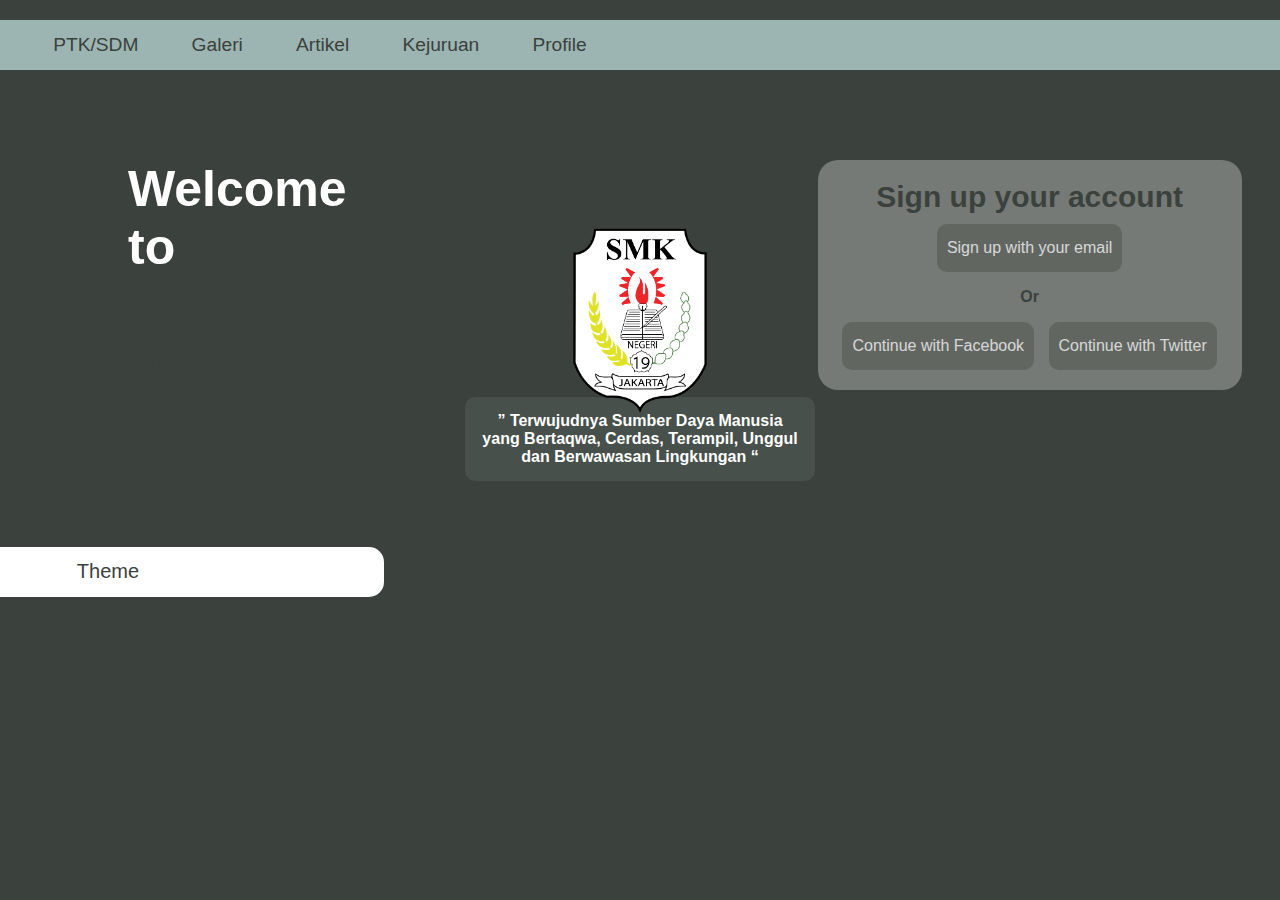
==== index.html @ 9ac0ad72 "Add files via upload" ====
<!DOCTYPE html>
<html lang="en">
<head>
    <meta charset="UTF-8">
    <meta http-equiv="X-UA-Compatible" content="IE=edge">
    <meta name="viewport" content="width=device-width, initial-scale=1.0">
    <link rel="stylesheet" href="webstyle.css">
    <title>HOME-SMKN 19 Jakarta</title>
</head>
<body>
    <!-- <div class="pojok">
        <img src="image/depan sekolah.jpg" class="sekolah">

    </div> -->


   <!-- Header -->
   <div class="header">
    
    <div class="navbar-container">
        <a href="active">PTK/SDM</a>
        <a href="galeri.html">Galeri</a>
        <a href="">Artikel</a>
        <a href="">Kejuruan</a>
        <a href="right">Profile</a>
    
    </div>
   </div>

    <!-- header end -->

    

    <!-- main -->
    <div class="main">

        <!-- wrapper -->
        <div class="btn-wrapper">
            
            <h1 class="sign">Sign up your account</h1>
            <a href="#" class="btn signup">Sign up with your email</a>
            <p>Or</p>
            <a href="https://www.facebook.com" class="btn facebook">
                <span class="fa fa-facebook"></span>
                Continue with Facebook

            </a>

            <a href="https://twitter.com/home" class="btn twitter">
                <span class="fa fa-twitter"></span>
                Continue with Twitter
            </a>
        </div>
        <img src="image/logo pandawa.png" class="logo">
        <!-- wrapper end -->
       
        <!-- Greeting -->
        <div class="greeting1">
            <li class="tx1">Welcome</li>
            <li class="tx1">to</li>
            <li class="tx2">SMKN19</li>
            <li class="tx2">Jakarta</li>
        </div>
        <!-- greeting end -->

        <!-- visi -->
        <div class="apaankekdahgede">
            <p class="visi">” Terwujudnya Sumber Daya Manusia yang Bertaqwa, Cerdas, Terampil, Unggul dan Berwawasan Lingkungan “
            </p> 
        </div>
        
        <!-- visi end -->
    </div>
    <!-- main end -->

    


    <!-- footer -->
    <div class="footer">
        <div class="theme">
            <p class="text">Theme</p>
        </div>
    </div>
    <!-- footer end -->

   
</body>
</html>
---- webstyle.css ----
*/
html {
    margin: 0;
    padding: 0;
}

body {
    margin: 0;
    padding: 0;
    font-family: Arial, Helvetica, sans-serif;
    background-color: #3B413C;
    background-image: url();
}


.header {
    font-weight: bolder;
    width: 100%;
    height: 10%;
    background-color: #9DB5B2;
}
.navbar-container {
    margin-top: 20px;
    height: 50px;
    width: 50%;
    overflow: hidden;
    display: flex;
    justify-content: space-evenly;
    align-items: center;
}
.navbar-container a:hover {
    color: white;
    
}
.navbar-container a {
    color:#3B413C ;
    float: left;
    overflow: hidden;
    font-weight: normal;
    font-size: larger;
    text-decoration: none;
}

li {
    list-style: none;
}

.main {
    width: 100%;
    height: 80%;
    padding-top: 5%;
    background-image: url('image/pdw\ blur.png');
    background-size: cover;
    background-position: center;
    background-position-y: -70px;
}
/*BUAT WRAPPER  */
.btn-wrapper {
    background-color: rgba(255, 255, 255, 0.3);
    color: #3B413C;
    padding: 20px;
    float: right;
    margin-right: 3%;
    text-align:center;
    width: 30%;
    margin-top:2%;
    border-radius: 20px;
}

.sign {
    font-weight: bolder;
    font-size: 30px;
    padding: 0 0 10px;
    margin: 0;
}

.btn-wrapper p {
    font-weight: bold;
}
.btn {
    background-color: rgba(59, 65, 60, 0.5)  ;
    padding: 15px 10px;
    border-radius: 10px;
    color:#3B413C;
    opacity: 0.7;
    display: inline-block;
    color: white;
}

.btn:hover {
    opacity: 1;
    color: #3B413C;
    background-color: #9DB5B2;
}


.facebook {
    margin-right: 10px ;
}

a {
    text-decoration: none;
}
/* END WRAPPER  */


.greeting1 {
    color: white;
    font-weight: 800;
    font-size: large;
    margin:2% 0% 0% 0%;
    font-size: 50px;
    padding: 0px 0px 5px 10%;
    
    
}

.tx2 {
    color:#3B413C ;
}
 
.apaankekdahgede {
    height: 150px;
}

.visi {
    background-color: rgba(119, 139, 137, 0.2);
    width: 25%;
    margin: auto;
    padding: 15px;
    border-radius: 10px;
    text-align: center;
    font-weight: bold;
    color: white;
}

.theme {
    background-color: white;
    width: 30%;
    height: 50px;
    display: flex;
    align-items: center;
    /* border: 0; */
    border-radius: 0px 15px 15px 0px;
  } 
.text { 
    color: #3B413C;
    margin-left: 20%;
    font-size: 15pt;
}

.logo {
    width: 15%;
    position: absolute;
    right: 0;
    left: 0;
    top: 25%;
    margin: auto ;
}

.sekolah {
    height: 140%;
    width: 140%;
}

.pojok {
    justify-content: center;
    display: flex;
    width: 30%;
    height: 520px;
    padding-bottom: 8%;
    background-color: red;
    overflow: hidden;
    position: absolute;
    right: 0px;
    }
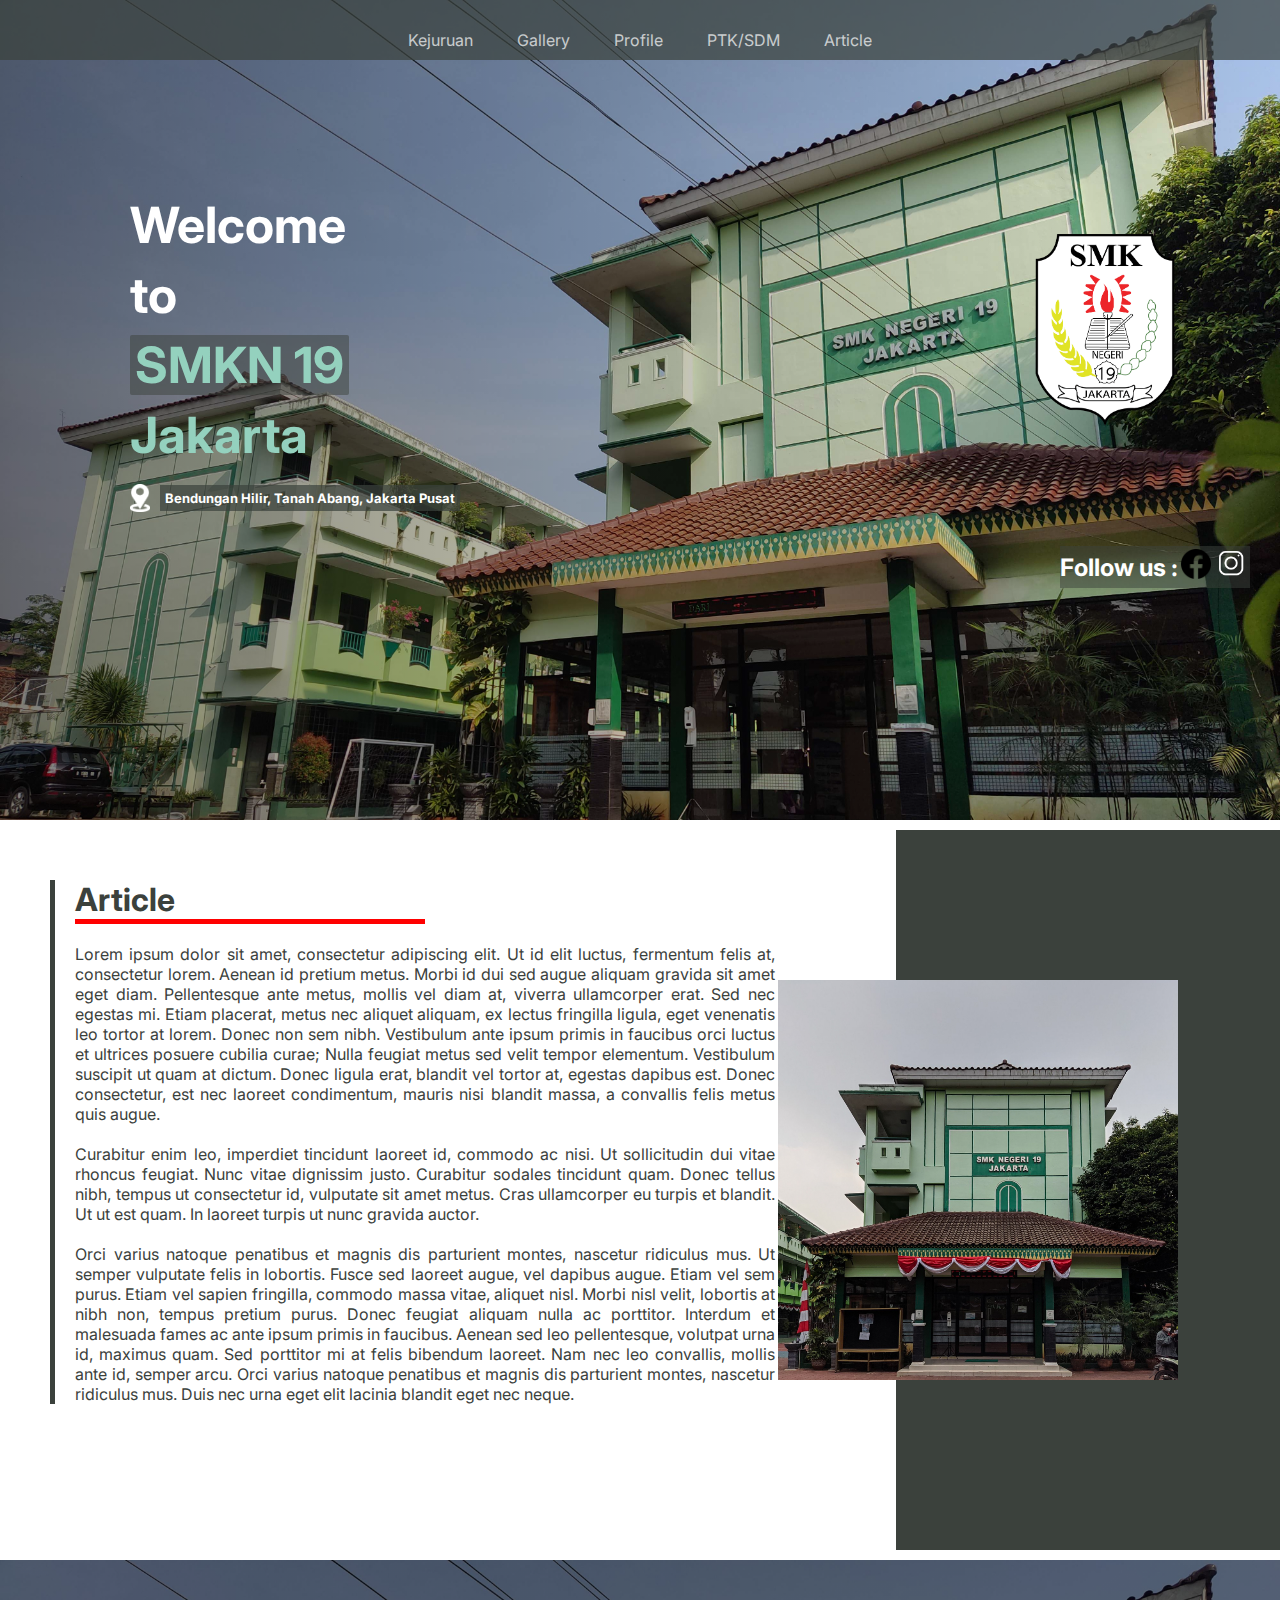
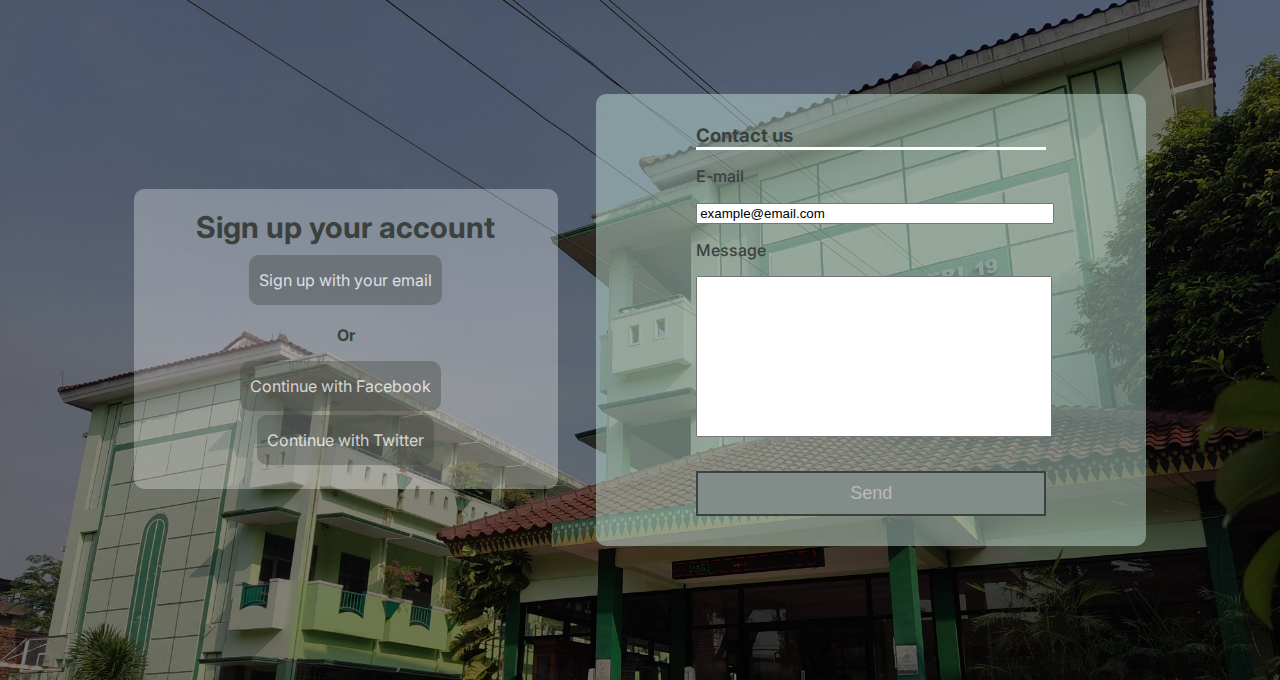
==== commit 59a40d65: "Add files via upload" ====
--- a/index.html
+++ b/index.html
@@ -1,40 +1,84 @@
 <!DOCTYPE html>
 <html lang="en">
+
 <head>
     <meta charset="UTF-8">
     <meta http-equiv="X-UA-Compatible" content="IE=edge">
     <meta name="viewport" content="width=device-width, initial-scale=1.0">
-    <link rel="stylesheet" href="webstyle.css">
-    <title>HOME-SMKN 19 Jakarta</title>
+    <title>Home - SMKN 19 Jakarta</title>
+    <link rel="stylesheet" href="style2.css">
 </head>
+
 <body>
-    <!-- <div class="pojok">
-        <img src="image/depan sekolah.jpg" class="sekolah">
 
-    </div> -->
+    <!-- awal landing page -->
+    <div class="landing-page">
+            <img src="image/logo pandawa.png" class="logo-pdw">
+        <div class="header">
+            <div class="navbar-container">
+            <a href="#">Kejuruan</a>
+            <a href="#">Gallery</a>
+            <a href="#">Profile</a>
+            <a href="#">PTK/SDM</a>
+            <a href="#">Article</a>
+            </div>
+            
+    
+        </div>
+    
+        <!-- main -->
+        <div class="main">
+             
+            <!-- ucapan -->
+            <div class="greeting">
+                <p class="txw">Welcome</p>
+                <p class="txw">to</p>
+                <p class="txg"><span class="ijo">SMKN 19</span></p>
+                <p class="txg">Jakarta</p>
+    
+                <p class="location" > <img src="image/loc.png" class="loc-png"> <span class="alamat">Bendungan Hilir, Tanah Abang, Jakarta Pusat</span> </p>
+            </div>
+            <!-- ucapan end -->
 
+            <!-- sosmed -->
+            <div class="sosmed">
+                <span>Follow us   :  </span>
+                <a href="https://web.facebook.com/smkn19jakarta"><img src="/image/fb-logo.png" class="logosos ig"></a>
+                <a href="https://www.instagram.com/smkn19_jakarta/"><img src="/image/ig-logo.png" class="logosos fb"></a>
+            </div>
+            <!-- sosmed end -->
+            
+        </div>
+        <!-- main end -->
 
-   <!-- Header -->
-   <div class="header">
-    
-    <div class="navbar-container">
-        <a href="active">PTK/SDM</a>
-        <a href="galeri.html">Galeri</a>
-        <a href="">Artikel</a>
-        <a href="">Kejuruan</a>
-        <a href="right">Profile</a>
-    
+        <!-- contact form page end -->
     </div>
-   </div>
+    <!-- landing page end -->
 
-    <!-- header end -->
+    <!-- koran -->
+    <div class="koran">
+        <img src="/image/depan sekolah.jpg"class="koran-foto">
+        <div class="shape-bg">
+            <div class="text">
+                <h1>Article</h1>
+                <p>
+                    Lorem ipsum dolor sit amet, consectetur adipiscing elit. Ut id elit luctus, fermentum felis at, consectetur lorem. Aenean id pretium metus. Morbi id dui sed augue aliquam gravida sit amet eget diam. Pellentesque ante metus, mollis vel diam at, viverra ullamcorper erat. Sed nec egestas mi. Etiam placerat, metus nec aliquet aliquam, ex lectus fringilla ligula, eget venenatis leo tortor at lorem. Donec non sem nibh. Vestibulum ante ipsum primis in faucibus orci luctus et ultrices posuere cubilia curae; Nulla feugiat metus sed velit tempor elementum. Vestibulum suscipit ut quam at dictum. Donec ligula erat, blandit vel tortor at, egestas dapibus est. Donec consectetur, est nec laoreet condimentum, mauris nisi blandit massa, a convallis felis metus quis augue.
+                </p>
+                <p>
+                    Curabitur enim leo, imperdiet tincidunt laoreet id, commodo ac nisi. Ut sollicitudin dui vitae rhoncus feugiat. Nunc vitae dignissim justo. Curabitur sodales tincidunt quam. Donec tellus nibh, tempus ut consectetur id, vulputate sit amet metus. Cras ullamcorper eu turpis et blandit. Ut ut est quam. In laoreet turpis ut nunc gravida auctor.
+                </p>
+                <p>
+                    Orci varius natoque penatibus et magnis dis parturient montes, nascetur ridiculus mus. Ut semper vulputate felis in lobortis. Fusce sed laoreet augue, vel dapibus augue. Etiam vel sem purus. Etiam vel sapien fringilla, commodo massa vitae, aliquet nisl. Morbi nisl velit, lobortis at nibh non, tempus pretium purus. Donec feugiat aliquam nulla ac porttitor. Interdum et malesuada fames ac ante ipsum primis in faucibus. Aenean sed leo pellentesque, volutpat urna id, maximus quam. Sed porttitor mi at felis bibendum laoreet. Nam nec leo convallis, mollis ante id, semper arcu. Orci varius natoque penatibus et magnis dis parturient montes, nascetur ridiculus mus. Duis nec urna eget elit lacinia blandit eget nec neque.
+                </p>
+            
+            </div>
+        </div>
+              
+    </div>
+    <!-- koran end -->
 
-    
-
-    <!-- main -->
-    <div class="main">
-
-        <!-- wrapper -->
+    <!-- contact form page -->
+    <div class="form">
         <div class="btn-wrapper">
             
             <h1 class="sign">Sign up your account</h1>
@@ -51,39 +95,31 @@
                 Continue with Twitter
             </a>
         </div>
-        <img src="image/logo pandawa.png" class="logo">
         <!-- wrapper end -->
        
-        <!-- Greeting -->
-        <div class="greeting1">
-            <li class="tx1">Welcome</li>
-            <li class="tx1">to</li>
-            <li class="tx2">SMKN19</li>
-            <li class="tx2">Jakarta</li>
+        <!-- <div class="foto"></div> -->
+        <div class="contact-form">
+            <h3 class="section-title">Contact us</h3>
+            <p>E-mail</p>
+            
+            <input value="example@email.com">
+    
+            <p>Message</p>
+            <!-- text area -->
+    
+            <textarea></textarea>
+            <a href="#">
+                <input class="submit-contact" type="submit" value="Send">
+            </a>
         </div>
-        <!-- greeting end -->
-
-        <!-- visi -->
-        <div class="apaankekdahgede">
-            <p class="visi">” Terwujudnya Sumber Daya Manusia yang Bertaqwa, Cerdas, Terampil, Unggul dan Berwawasan Lingkungan “
-            </p> 
-        </div>
-        
-        <!-- visi end -->
     </div>
-    <!-- main end -->
+    <!-- contact form page end -->
 
     
-
-
-    <!-- footer -->
-    <div class="footer">
-        <div class="theme">
-            <p class="text">Theme</p>
-        </div>
-    </div>
-    <!-- footer end -->
+   
 
    
+
+    <!--  -->
 </body>
 </html>--- a/style2.css
+++ b/style2.css
@@ -0,0 +1,293 @@
+@import url('https://fonts.googleapis.com/css2?family=Inter:wght@100;200;300;400;500;600;700;800;900&display=swap');
+html{
+    margin: 0;
+    padding: 0;
+}
+
+body {
+    margin: 0;
+    padding: 0;
+    font-family: 'Inter', sans-serif;
+   
+}
+
+/* visual utama */
+.landing-page{
+    background-image: linear-gradient(to right, rgba(0, 0, 0, 0.5), rgba(0, 0, 0, 0)), url('/image/pandawa.jpg');
+    background-size: cover;
+    background-repeat: no-repeat;
+    width: auto;
+    height: 820px;
+}
+
+/* gradient buat bawah landing page */
+.grad-bwh {
+    height: 500px;
+    background-image: linear-gradient(to top rgb(255, 0, 0) rgba(0, 0, 0, 0));
+}
+
+
+/* #3B413C #94D1BE */
+.header{
+    width: auto;
+    height: 60px;
+    background-color: rgba(59, 65, 60, 0.7);
+    justify-content: center;
+    display: flex;
+}
+.logo-pdw{
+    height: 200px;
+    width: auto;
+    position: absolute;
+    right: 75px;
+    top: 0;
+    bottom: 0;
+    margin: 230px 0 ;
+
+}
+.navbar-container{
+    margin: 30px ;
+}
+
+.header a{
+    color: white;
+    opacity: 0.7;
+    margin: 0px 20px;
+
+}
+
+.navbar-container a:hover{
+    color: rgb(154, 255, 176);
+    font-weight: bold;
+    opacity: 1;
+    transition: 0.3s;
+    border-bottom: 2pt solid #94D1BE ;
+}
+
+a{
+    text-decoration: none;
+}
+
+.main{
+    height: 660px;   
+}
+
+.greeting{
+    padding: 130px 0 0 0 ;
+    margin: 0 230px 0 130px ;
+    font-size: 50px;    
+    font-weight: bolder;
+}
+
+.greeting p{
+    margin: 0;
+    padding: 5px 0;
+}
+
+.ijo{
+    background-color:  rgba(59, 65, 60, 0.5);
+    border-radius: 2px;
+    padding: 0 5px;
+    margin: 0;
+}
+
+.txg{
+    color: #94D1BE;
+}
+
+.txw{
+    color: white;
+}
+
+.location {
+    color: white;
+    font-size:small ;
+    width: max-content;    
+    align-items: center;
+    display: flex;
+}
+
+.alamat {
+   margin: 10px;
+   background-color:rgba(59, 65, 60, 0.7);
+   padding: 5px;
+}
+
+.loc-png {
+    color: white;
+    width: 2%;
+    height: 2%;
+    fill: white;
+}
+
+.sosmed{
+    color: white;
+    height: auto;
+    float: right;
+    font-size: 18pt;
+    font-weight: bold;
+    align-items: center;
+    display: flex;
+    margin: 20px 30px;
+    background-color:rgba(59, 65, 60, 0.5) ;
+}
+
+
+.logosos{
+    height: auto;
+    width: 30px;
+    margin: 3px;
+}
+
+
+/* contact form page */
+
+.form{
+    height: 720px;
+    background-image: linear-gradient(to right, rgba(0, 0, 0, 0.5), rgba(0, 0, 0, 0.5)), url('/image/pandawa.jpg') ;
+    background-size: cover;
+    justify-content: center;
+    align-items: center;
+    display: flex;
+    color: #3B413C;
+}
+
+
+
+.submit-contact{
+    background-color: #828d89;
+    color: rgb(185, 185, 185);
+    border: 2px solid #3B413C;
+    padding: 10px 0 ;
+    margin-top: 30px;
+    font-size: large;
+}
+
+.contact-form h3{
+    margin: 0;
+    border-bottom:3px solid white;
+}
+
+
+
+.contact-form{
+    font-weight: 500;
+    width: 350px;
+    background-color:rgba(190, 219, 210, 0.5);
+    border-radius: 10px;
+    padding: 30px 100px;
+    height: fit-content;
+}
+
+textarea{
+    width: 350px;
+    height: 155px ;
+    resize: none;
+}
+
+input{
+    width: 350px;
+    
+}
+
+.foto {
+    background-color: red;
+    width: 720px    ;
+    height:450px ;
+}
+.btn-wrapper {
+    background-color: rgba(255, 255, 255, 0.3);
+    color: #3B413C;
+    padding: 20px;
+    float: right;
+    margin-right: 3%;
+    text-align:center;
+    width: 30%;
+    margin-top:3%;
+    border-radius: 10px;
+}
+
+.sign {
+    font-weight: bolder;
+    font-size: 30px;
+    padding: 0 0 10px;
+    margin: 0;
+}
+
+.btn-wrapper p {
+    font-weight: bold;
+}
+.btn {
+    background-color: rgba(59, 65, 60, 0.5)  ;
+    padding: 15px 10px;
+    border-radius: 10px;
+    color:#3B413C;
+    opacity: 0.7;
+    display: inline-block;
+    color: white;
+    overflow: hidden;
+    transition: 0.5s;
+}
+
+.btn:hover {
+    opacity: 1;
+    color: #3B413C;
+    background-color: #9DB5B2;
+}
+
+
+.facebook {
+    margin-right: 10px ;
+}
+
+a {
+    text-decoration: none;
+}   
+
+/* contact form page end */
+
+.koran{
+    width: auto;
+    margin: 2% 0;
+    height: 720px;
+    background-color: #3B413C;
+    margin: 10px 0;
+    
+}
+.shape-bg{
+    background-color: white;
+    padding-top: 50px;
+    height: 100%;
+    width: 70%;
+  
+}
+.koran-foto{
+    width: 400px;
+    height: auto;   
+    float: right;
+    right: 0;
+    padding: 150px 8% 150px 0;
+}
+
+.text {
+    width: fit-conten;
+    padding: 0 0 0 20px;
+    margin-left: 50px;
+    color: #3B413C;
+    border-left:5px solid #3B413C;  
+    /* sss */
+    
+    
+}
+
+.text h1{
+    width: 350px;
+    margin:0 ;
+    border-bottom: 2px solid red;
+    border-width: 5px;
+}
+.text p{
+    width: 700px;
+    text-align: justify;
+    margin: 20px 0;
+}
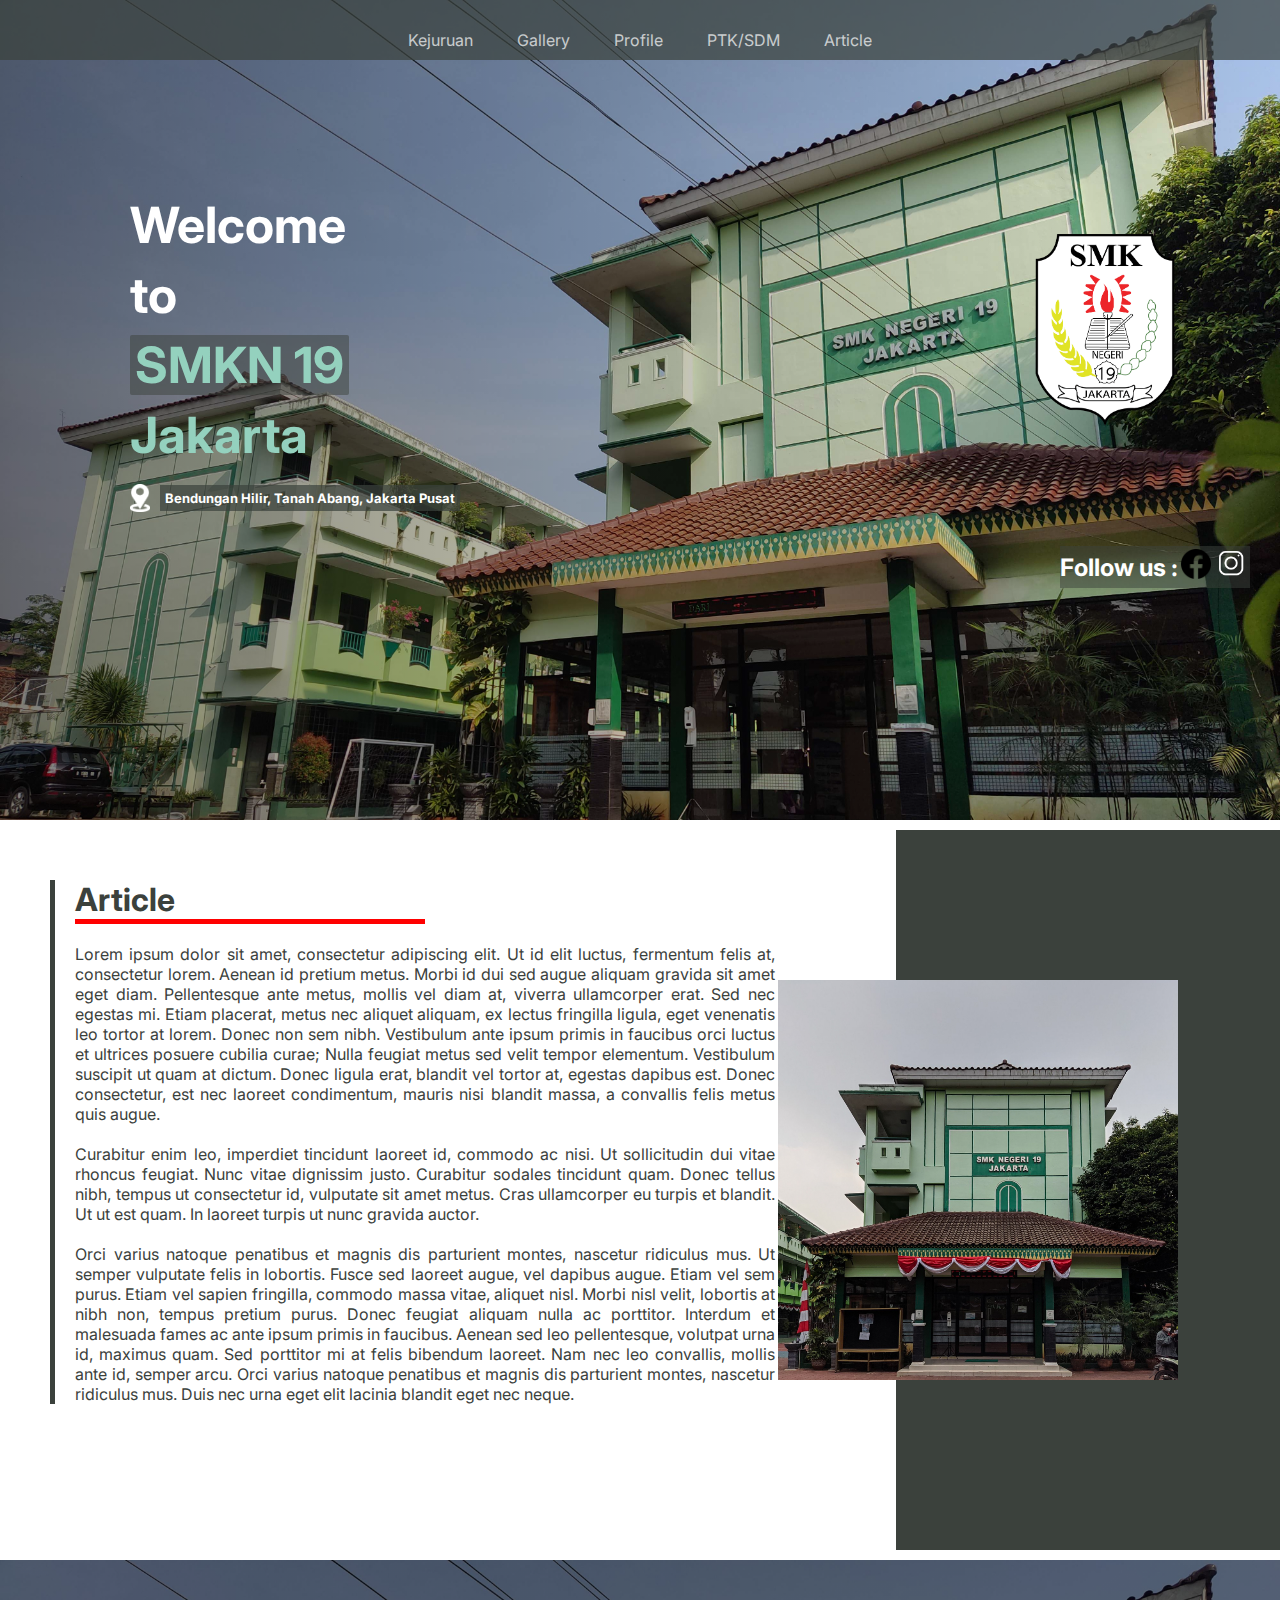
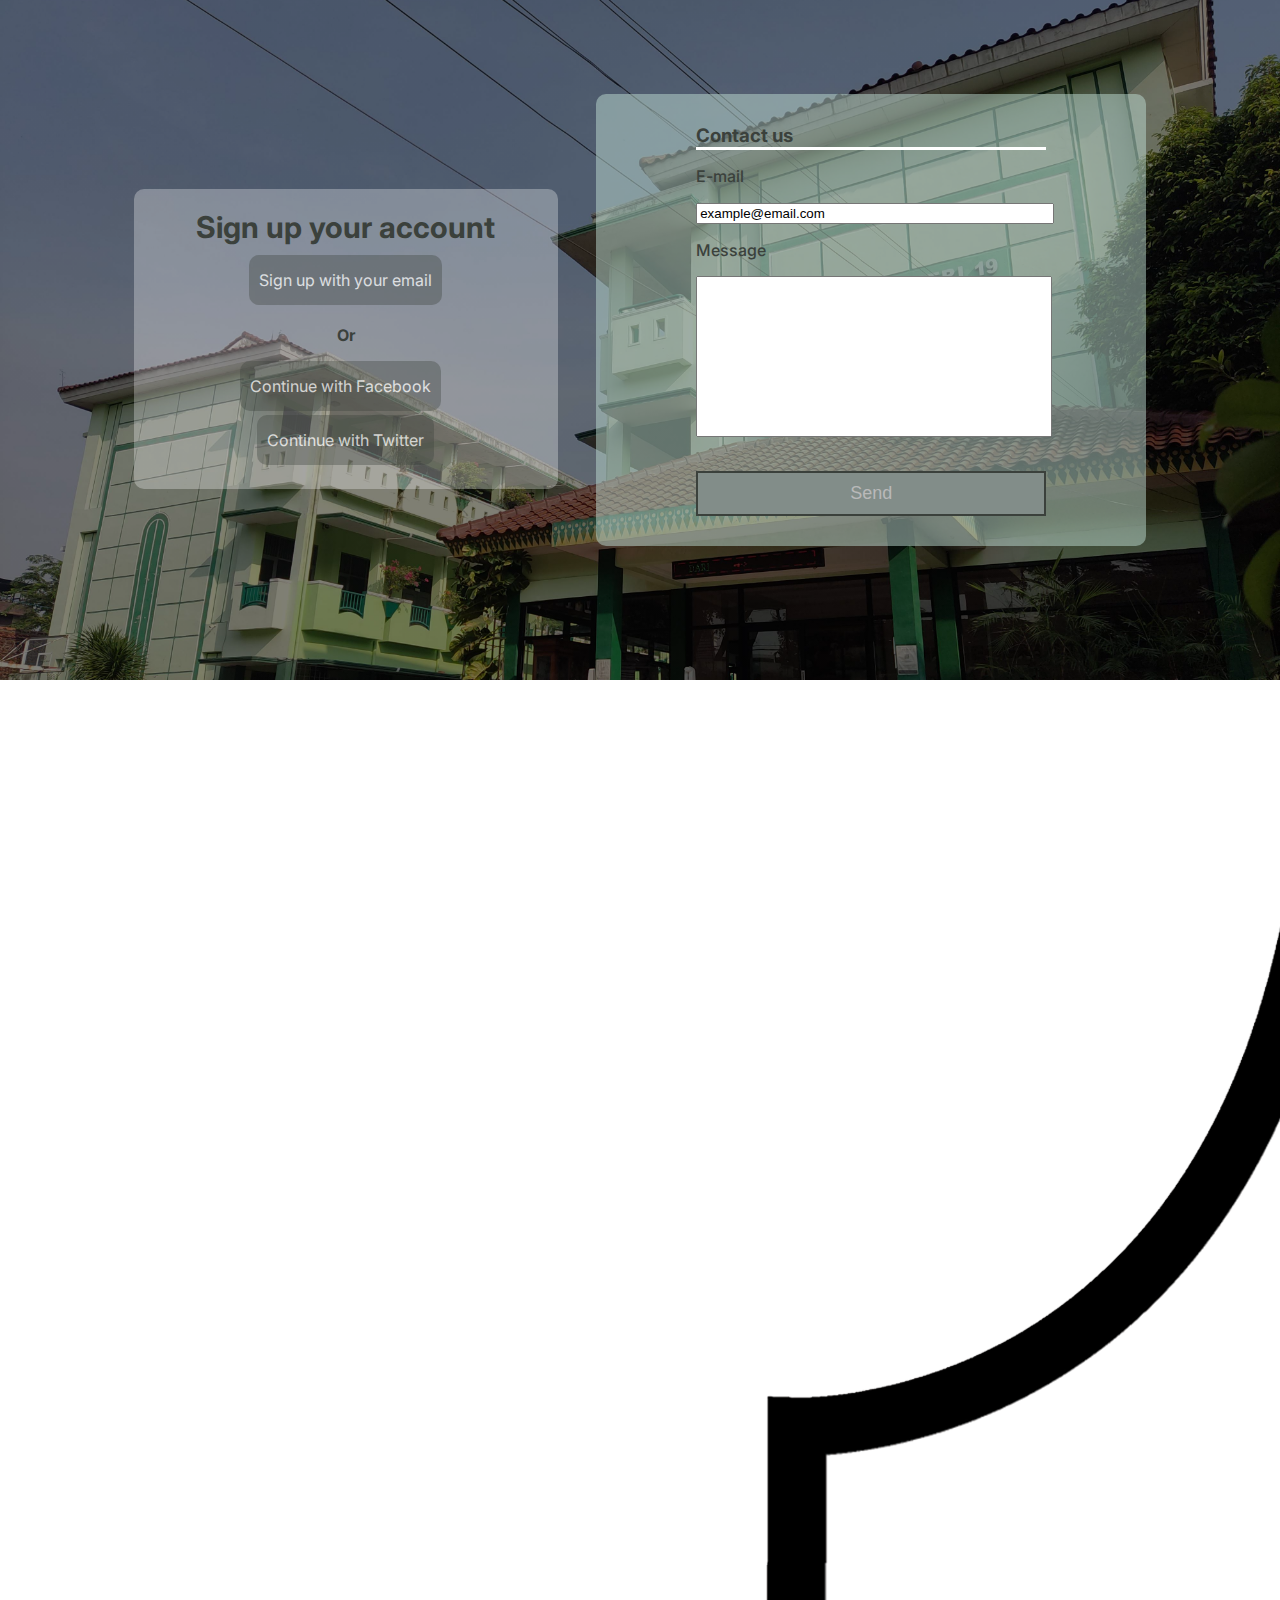
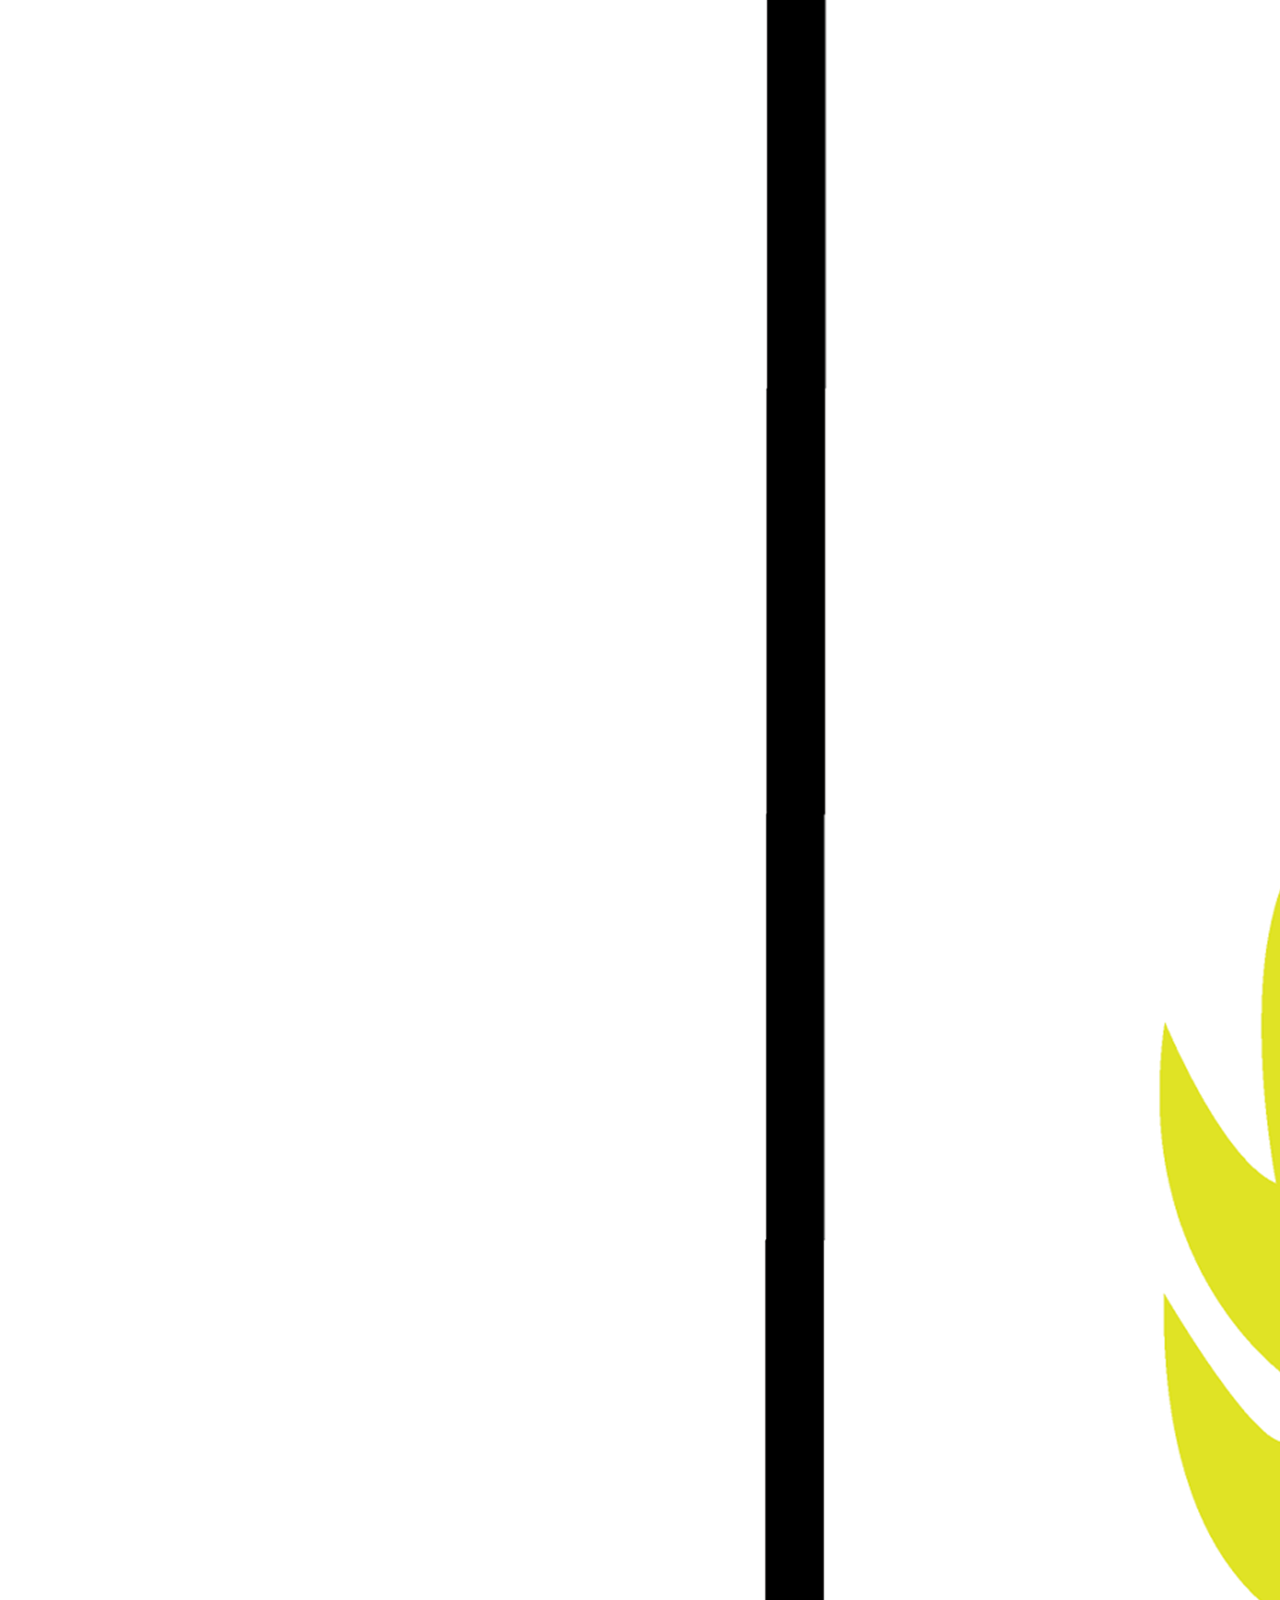
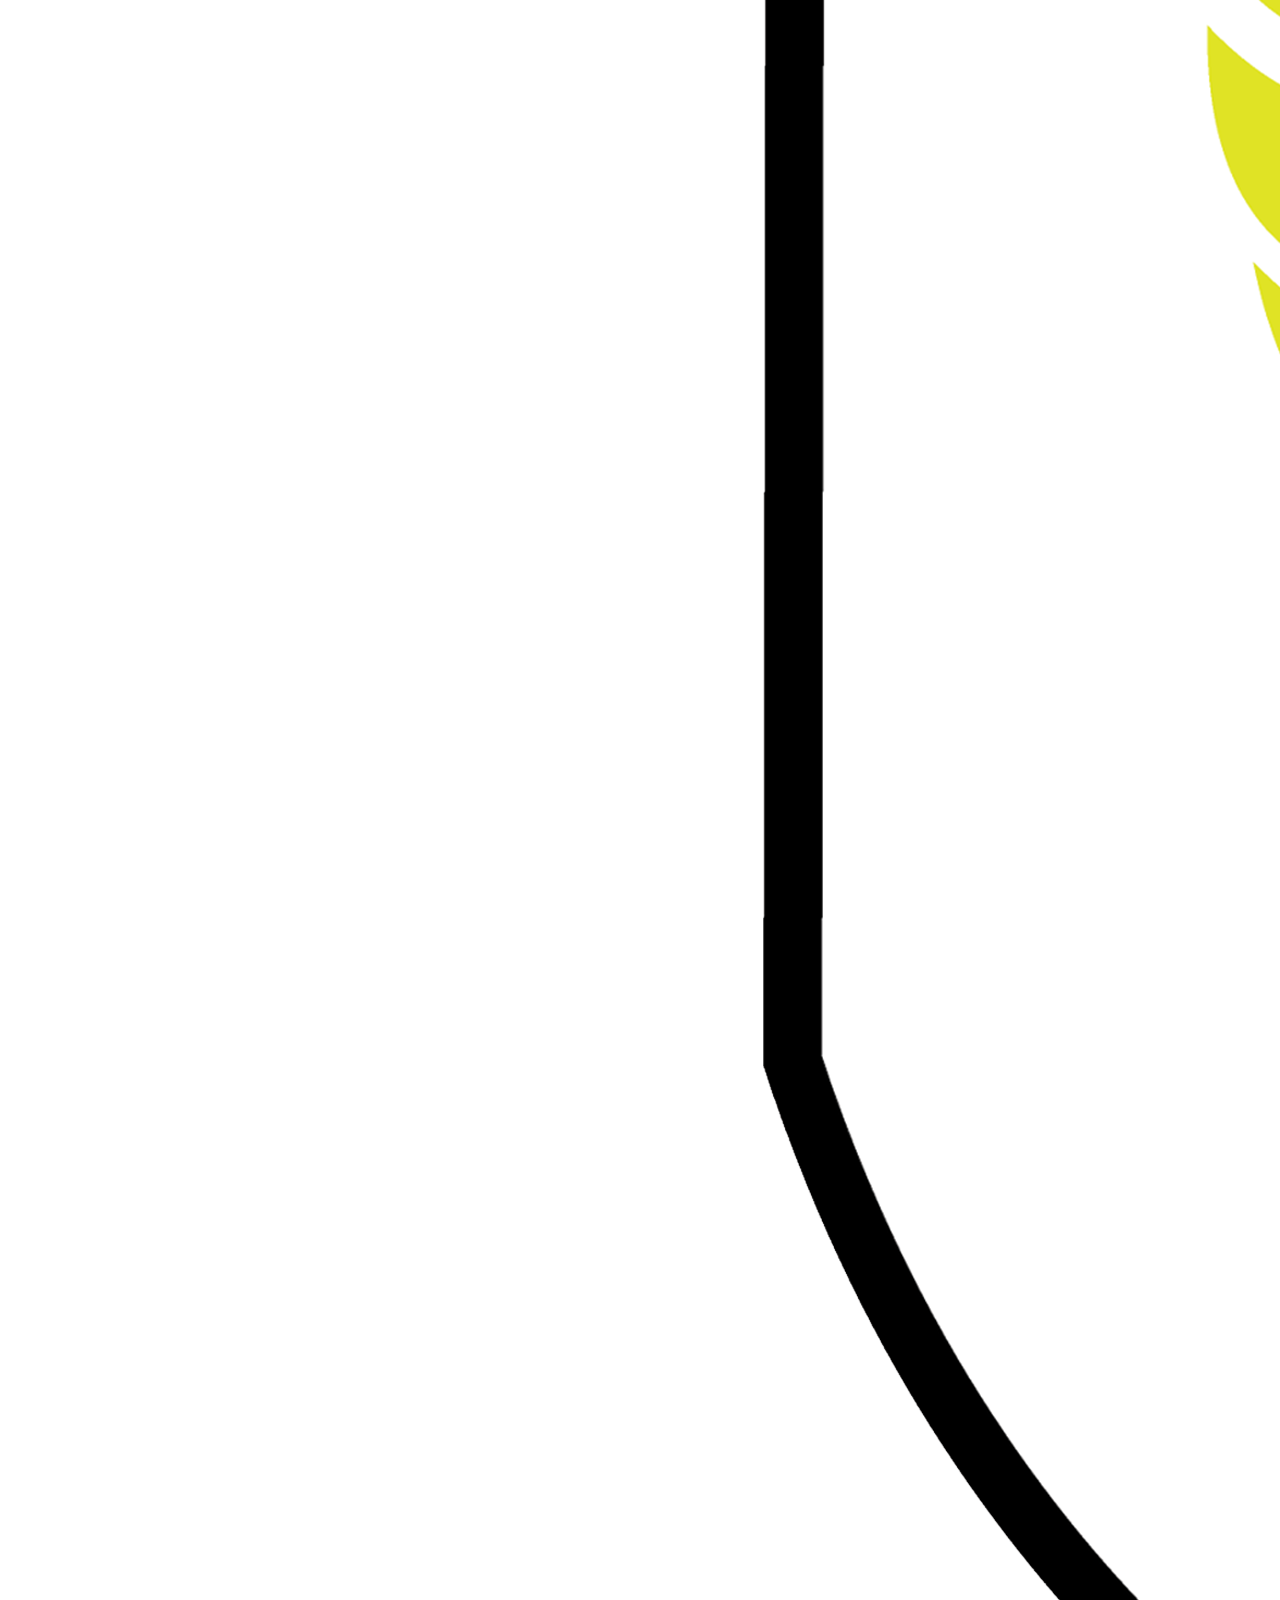
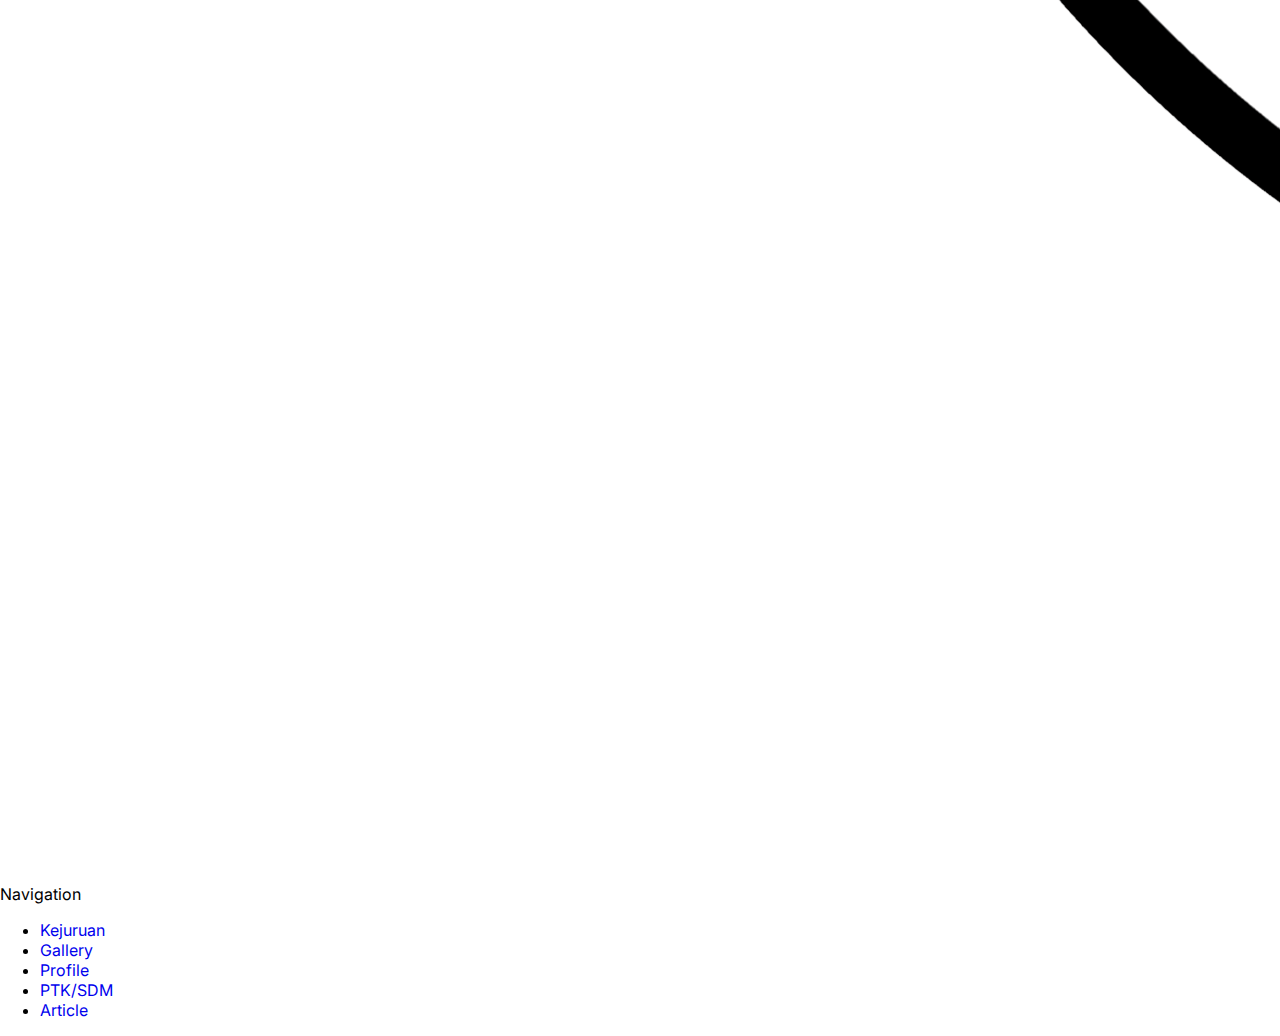
==== commit 51d2d756: "Update index.html" ====
--- a/index.html
+++ b/index.html
@@ -43,8 +43,8 @@
             <!-- sosmed -->
             <div class="sosmed">
                 <span>Follow us   :  </span>
-                <a href="https://web.facebook.com/smkn19jakarta"><img src="/image/fb-logo.png" class="logosos ig"></a>
-                <a href="https://www.instagram.com/smkn19_jakarta/"><img src="/image/ig-logo.png" class="logosos fb"></a>
+                <a href="https://web.facebook.com/smkn19jakarta"><img src="image/fb-logo.png" class="logosos ig"></a>
+                <a href="https://www.instagram.com/smkn19_jakarta/"><img src="image/ig-logo.png" class="logosos fb"></a>
             </div>
             <!-- sosmed end -->
             
@@ -57,7 +57,7 @@
 
     <!-- koran -->
     <div class="koran">
-        <img src="/image/depan sekolah.jpg"class="koran-foto">
+        <img src="image/depan sekolah.jpg"class="koran-foto">
         <div class="shape-bg">
             <div class="text">
                 <h1>Article</h1>
@@ -114,12 +114,23 @@
         </div>
     </div>
     <!-- contact form page end -->
+    
+    <!-- footer -->
+    <div class="footer">
+        <a href="index.html"><img src="image/logo pandawa.png" class="foto-footer"></a>
+        <div class="navbar-footer">    Navigation
+            <ul>
+                <li><a href="#">Kejuruan</a></li>
+                <li><a href="#">Gallery</a></li>
+                <li><a href="#">Profile</a></li>
+                <li><a href="#">PTK/SDM</a></li>
+                <li><a href="#">Article</a></li>
 
-    
-   
+            </ul>
+            
+        </div>
 
-   
-
-    <!--  -->
+    </div>
+    <!-- footer end -->
 </body>
-</html>+</html>
--- a/style2.css
+++ b/style2.css
@@ -13,7 +13,7 @@
 
 /* visual utama */
 .landing-page{
-    background-image: linear-gradient(to right, rgba(0, 0, 0, 0.5), rgba(0, 0, 0, 0)), url('/image/pandawa.jpg');
+    background-image: linear-gradient(to right, rgba(0, 0, 0, 0.5), rgba(0, 0, 0, 0)), url('image/pandawa.jpg');
     background-size: cover;
     background-repeat: no-repeat;
     width: auto;
@@ -144,7 +144,7 @@
 
 .form{
     height: 720px;
-    background-image: linear-gradient(to right, rgba(0, 0, 0, 0.5), rgba(0, 0, 0, 0.5)), url('/image/pandawa.jpg') ;
+    background-image: linear-gradient(to right, rgba(0, 0, 0, 0.5), rgba(0, 0, 0, 0.5)), url('image/pandawa.jpg') ;
     background-size: cover;
     justify-content: center;
     align-items: center;
@@ -252,14 +252,13 @@
     height: 720px;
     background-color: #3B413C;
     margin: 10px 0;
-    
-}
+}
+
 .shape-bg{
     background-color: white;
     padding-top: 50px;
     height: 100%;
-    width: 70%;
-  
+    width: 70%;  
 }
 .koran-foto{
     width: 400px;
@@ -274,10 +273,7 @@
     padding: 0 0 0 20px;
     margin-left: 50px;
     color: #3B413C;
-    border-left:5px solid #3B413C;  
-    /* sss */
-    
-    
+    border-left:5px solid #3B413C;   
 }
 
 .text h1{
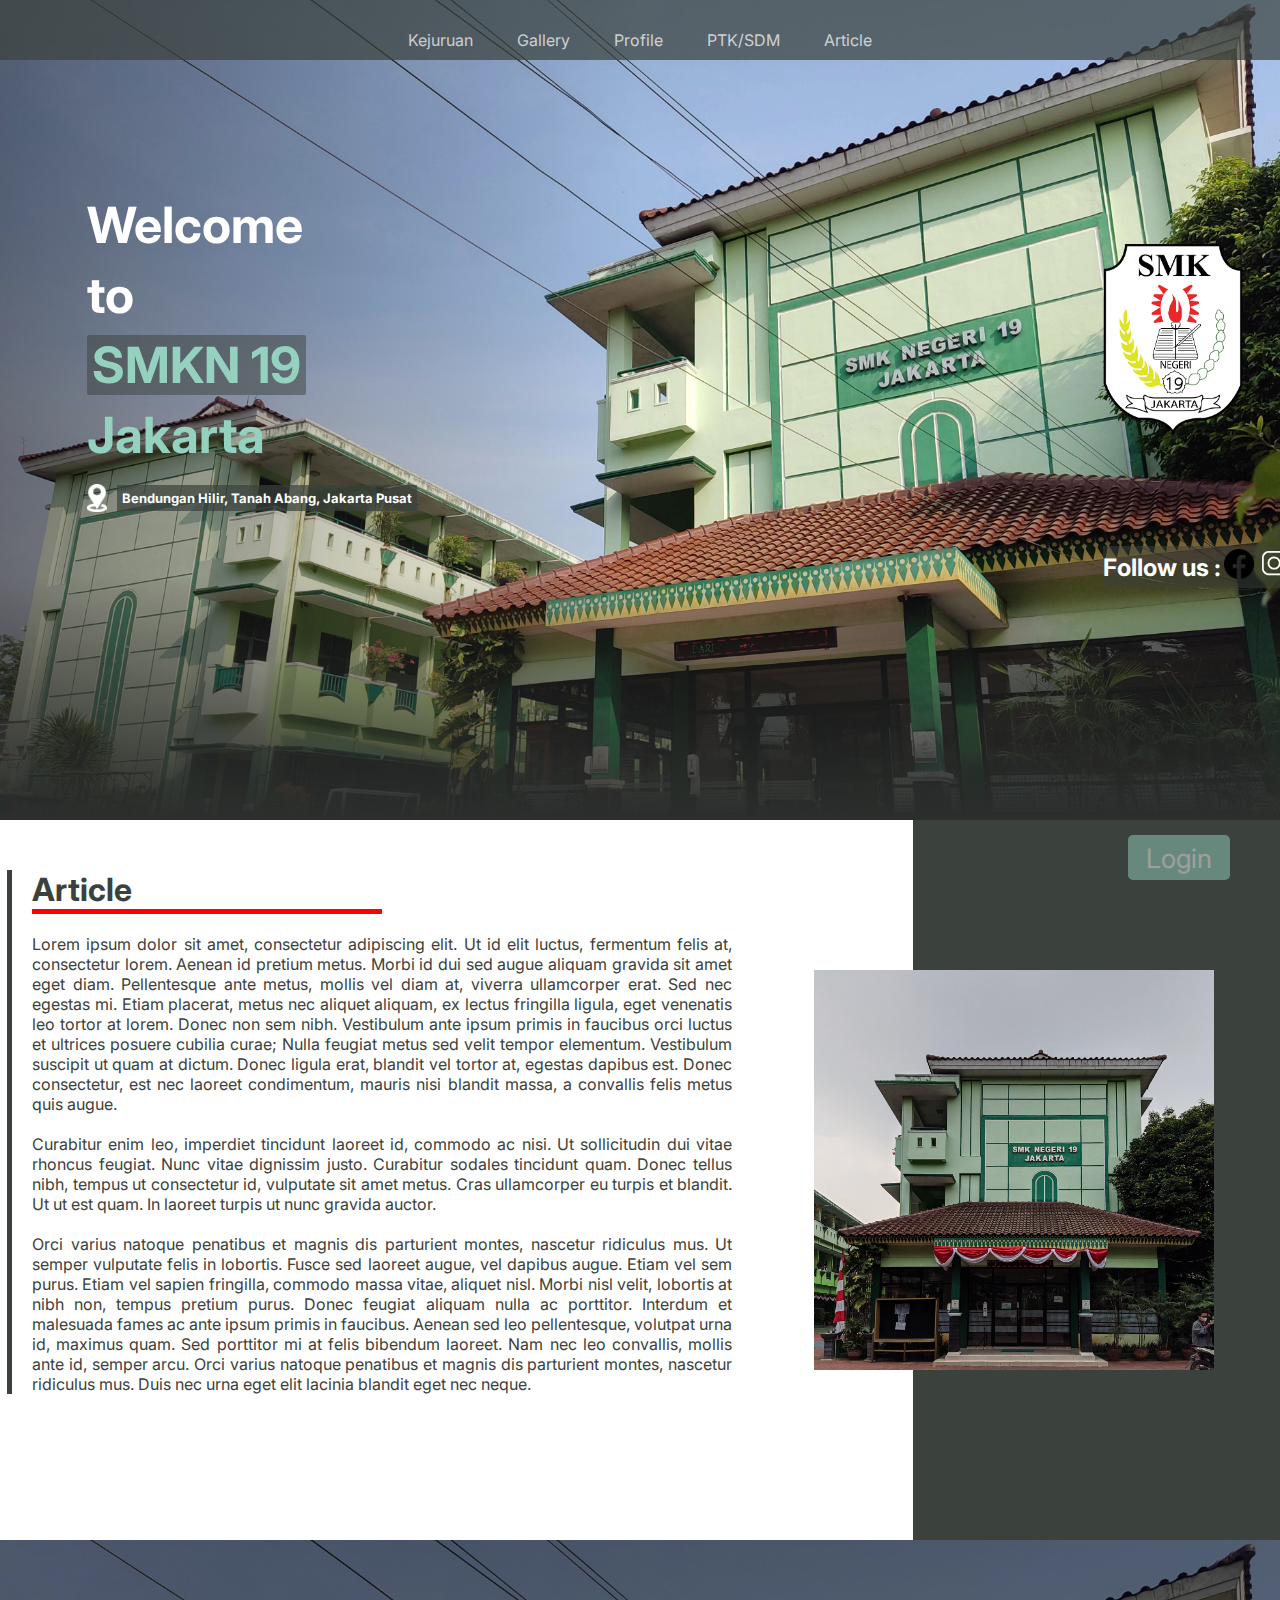
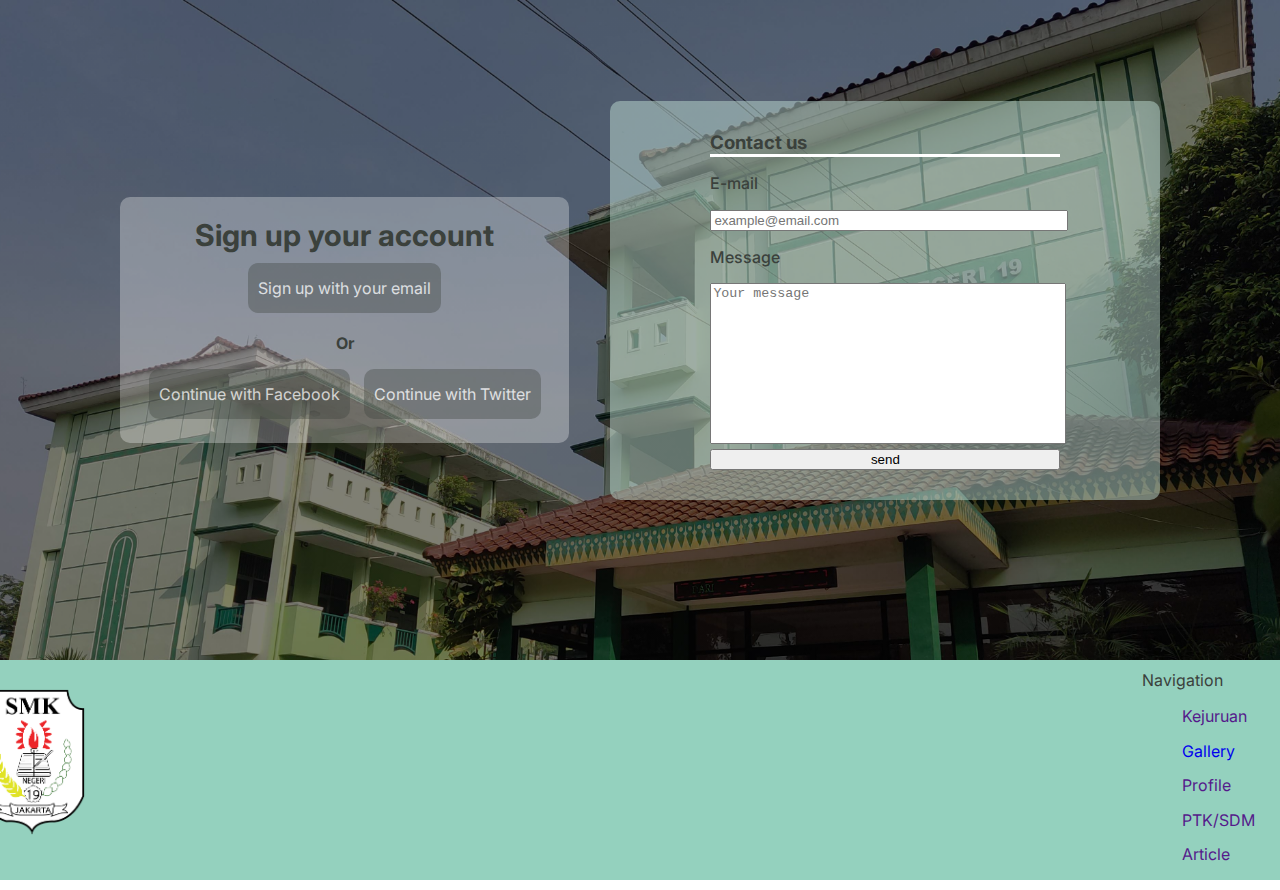
==== commit 33fd2ef5: "Add files via upload" ====
--- a/index.html
+++ b/index.html
@@ -12,15 +12,15 @@
 <body>
 
     <!-- awal landing page -->
-    <div class="landing-page">
-            <img src="image/logo pandawa.png" class="logo-pdw">
+    <div id="landing-page" class="landing-page">
+           
         <div class="header">
             <div class="navbar-container">
             <a href="#">Kejuruan</a>
-            <a href="#">Gallery</a>
+            <a href="gallery.html">Gallery</a>
             <a href="#">Profile</a>
             <a href="#">PTK/SDM</a>
-            <a href="#">Article</a>
+            <a href="#article">Article</a>
             </div>
             
     
@@ -28,6 +28,7 @@
     
         <!-- main -->
         <div class="main">
+            <img src="image/logo pandawa.png" class="logo-pdw">
              
             <!-- ucapan -->
             <div class="greeting">
@@ -35,16 +36,17 @@
                 <p class="txw">to</p>
                 <p class="txg"><span class="ijo">SMKN 19</span></p>
                 <p class="txg">Jakarta</p>
-    
+        
                 <p class="location" > <img src="image/loc.png" class="loc-png"> <span class="alamat">Bendungan Hilir, Tanah Abang, Jakarta Pusat</span> </p>
+                
             </div>
             <!-- ucapan end -->
 
             <!-- sosmed -->
             <div class="sosmed">
                 <span>Follow us   :  </span>
-                <a href="https://web.facebook.com/smkn19jakarta"><img src="image/fb-logo.png" class="logosos ig"></a>
-                <a href="https://www.instagram.com/smkn19_jakarta/"><img src="image/ig-logo.png" class="logosos fb"></a>
+                <a href="https://web.facebook.com/smkn19jakarta"><img src="/image/fb-logo.png" class="logosos ig"></a>
+                <a href="https://www.instagram.com/smkn19_jakarta/"><img src="/image/ig-logo.png" class="logosos fb"></a>
             </div>
             <!-- sosmed end -->
             
@@ -56,8 +58,8 @@
     <!-- landing page end -->
 
     <!-- koran -->
-    <div class="koran">
-        <img src="image/depan sekolah.jpg"class="koran-foto">
+    <div id="article" class="koran">
+        <img src="/image/depan sekolah.jpg"class="koran-foto">
         <div class="shape-bg">
             <div class="text">
                 <h1>Article</h1>
@@ -91,7 +93,7 @@
             </a>
 
             <a href="https://twitter.com/home" class="btn twitter">
-                <span class="fa fa-twitter"></span>
+                <span class="fa fa-bbadbadstwitter"></span>
                 Continue with Twitter
             </a>
         </div>
@@ -102,35 +104,72 @@
             <h3 class="section-title">Contact us</h3>
             <p>E-mail</p>
             
-            <input value="example@email.com">
+            <input type="text" placeholder="example@email.com">
     
             <p>Message</p>
             <!-- text area -->
     
-            <textarea></textarea>
+            <textarea placeholder="Your message"></textarea>
             <a href="#">
-                <input class="submit-contact" type="submit" value="Send">
+                <input class="contcact-submit" type="submit" value="send">
             </a>
         </div>
     </div>
-    <!-- contact form page end -->
+    <!--contact form page end -->
+
     
+
     <!-- footer -->
     <div class="footer">
-        <a href="index.html"><img src="image/logo pandawa.png" class="foto-footer"></a>
-        <div class="navbar-footer">    Navigation
+        <a href="#landing-page"><img src="image/logo pandawa.png" class="foto-footer"></a>
+        <div class="navbar-footer"> Navigation
             <ul>
-                <li><a href="#">Kejuruan</a></li>
-                <li><a href="#">Gallery</a></li>
-                <li><a href="#">Profile</a></li>
-                <li><a href="#">PTK/SDM</a></li>
-                <li><a href="#">Article</a></li>
-
+                <li><a href="">Kejuruan</a></li>
+                <li><a href="gallery.html">Gallery</a></li>
+                <li><a href="">Profile</a></li>
+                <li><a href="">PTK/SDM</a></li>
+                <li><a href="">Article</a></li>
             </ul>
-            
         </div>
-
     </div>
     <!-- footer end -->
+
+
+    <!-- login button -->
+    <div class="login-box">
+        <a class="login-button" href="#popup1">Login </a>
+    </div>
+    
+
+    <div id="popup1" class="overlay">
+        <div class="login-content">
+            <div class="card-title">
+                <a class="close" href="#">&times;</a>
+                <h2>LOGIN</h2>
+                
+            </div>
+            <form method="post" class="login-form">
+                <label for="user-email">Email</label>
+                <input id="user-email" class="form-content" type="email" name="Email" autocomplete="on" required placeholder="example@email.com">
+                <label for="user-password" style="padding: top 13px;">Password</label>
+                <input id="user-password" class="form-content" type="Password" required>
+
+                <a href="a">
+                    <legend id="forgot-pass">Lupa Password?</legend>
+                </a>
+                <input id="submit-btn" name="submit" type="submit" value="LOGIN">
+                <a href="a" id="signup">Belum punya akun?</a>
+
+                
+            </form>
+        </div>
+    </div>
+
+
+    <!-- login button end -->
+
+
+
+    
 </body>
-</html>
+</html>--- a/style2.css
+++ b/style2.css
@@ -1,22 +1,30 @@
 @import url('https://fonts.googleapis.com/css2?family=Inter:wght@100;200;300;400;500;600;700;800;900&display=swap');
 html{
+    justify-content: center;
+    display: flex;
     margin: 0;
     padding: 0;
+    background-image: url(image/pdw\ blur.png);
+    background-position: center;
+    background-size: cover;
+    background-repeat: no-repeat;
+    scroll-behavior: smooth;
 }
 
 body {
     margin: 0;
     padding: 0;
     font-family: 'Inter', sans-serif;
-   
 }
 
 /* visual utama */
+
 .landing-page{
-    background-image: linear-gradient(to right, rgba(0, 0, 0, 0.5), rgba(0, 0, 0, 0)), url('image/pandawa.jpg');
+    
+    background-image:linear-gradient(rgba(255, 255, 255, 0) 70%,#2b2e2c 100% ), linear-gradient(to right, rgba(0, 0, 0, 0.5), rgba(0, 0, 0, 0)50%), url('image/pandawa.jpg');
     background-size: cover;
     background-repeat: no-repeat;
-    width: auto;
+    width: 100%;
     height: 820px;
 }
 
@@ -35,16 +43,7 @@
     justify-content: center;
     display: flex;
 }
-.logo-pdw{
-    height: 200px;
-    width: auto;
-    position: absolute;
-    right: 75px;
-    top: 0;
-    bottom: 0;
-    margin: 230px 0 ;
-
-}
+
 .navbar-container{
     margin: 30px ;
 }
@@ -68,8 +67,10 @@
     text-decoration: none;
 }
 
+/* main  */
 .main{
-    height: 660px;   
+    height: 660px; 
+    width: 100%;  
 }
 
 .greeting{
@@ -84,6 +85,14 @@
     padding: 5px 0;
 }
 
+.logo-pdw{
+    height: 200px;
+    width: auto;
+    float: right;
+    margin: 180px 50px 0 0;
+
+}
+
 .ijo{
     background-color:  rgba(59, 65, 60, 0.5);
     border-radius: 2px;
@@ -140,61 +149,7 @@
 }
 
 
-/* contact form page */
-
-.form{
-    height: 720px;
-    background-image: linear-gradient(to right, rgba(0, 0, 0, 0.5), rgba(0, 0, 0, 0.5)), url('image/pandawa.jpg') ;
-    background-size: cover;
-    justify-content: center;
-    align-items: center;
-    display: flex;
-    color: #3B413C;
-}
-
-
-
-.submit-contact{
-    background-color: #828d89;
-    color: rgb(185, 185, 185);
-    border: 2px solid #3B413C;
-    padding: 10px 0 ;
-    margin-top: 30px;
-    font-size: large;
-}
-
-.contact-form h3{
-    margin: 0;
-    border-bottom:3px solid white;
-}
-
-
-
-.contact-form{
-    font-weight: 500;
-    width: 350px;
-    background-color:rgba(190, 219, 210, 0.5);
-    border-radius: 10px;
-    padding: 30px 100px;
-    height: fit-content;
-}
-
-textarea{
-    width: 350px;
-    height: 155px ;
-    resize: none;
-}
-
-input{
-    width: 350px;
-    
-}
-
-.foto {
-    background-color: red;
-    width: 720px    ;
-    height:450px ;
-}
+
 .btn-wrapper {
     background-color: rgba(255, 255, 255, 0.3);
     color: #3B413C;
@@ -246,12 +201,14 @@
 
 /* contact form page end */
 
+
+/* article page */
 .koran{
-    width: auto;
+    width: 100%;
     margin: 2% 0;
     height: 720px;
     background-color: #3B413C;
-    margin: 10px 0;
+    margin:0;
 }
 
 .shape-bg{
@@ -287,3 +244,231 @@
     text-align: justify;
     margin: 20px 0;
 }
+/* article page end */
+
+/* footer */
+.footer{
+    background-color: #94D1BE;
+    height: 220px;
+    width: 100%;
+    
+}
+
+.footer li{
+    
+    list-style: none;
+    margin-top: 20%;
+}
+
+.footer {
+    text-decoration: none;
+    color: #3B413C;
+}
+
+.navbar-footer{
+    float: right;
+    margin: 10px 5%; 
+}
+
+.foto-footer{
+    float: left;
+    height: 150px;
+    width: auto;
+    padding-top: 2%;
+    display: flex;
+}
+
+.foto {
+    background-color: red;
+    width: 720px    ;
+    height:450px ;
+}
+/* footer end */
+
+/* contact form page */
+
+.form{
+    width: 100%;
+    height: 720px;
+    background-image: linear-gradient(to right, rgba(0, 0, 0, 0.5), rgba(0, 0, 0, 0.5)), url('/image/pandawa.jpg') ;
+    background-size: cover;
+    justify-content: center;
+    align-items: center;
+    display: flex;
+    color: #3B413C;
+}
+
+
+
+.submit-contact{
+    background-color: #828d89;
+    color: rgb(185, 185, 185);
+    border: 2px solid #3B413C;
+    padding: 10px 0 ;
+    margin-top: 30px;
+    font-size: large;
+}
+
+.contact-form h3{
+    margin: 0;
+    border-bottom:3px solid white;
+}
+
+
+
+.contact-form{
+    font-weight: 500;
+    width: 350px;
+    background-color:rgba(190, 219, 210, 0.5);
+    border-radius: 10px;
+    padding: 30px 100px;
+    height: fit-content;
+}
+
+textarea{
+    width: 350px;
+    height: 155px ;
+    resize: none;
+}
+
+input{
+    width: 350px;
+    
+}
+
+/* login form */
+.login-box a{
+    color: white;
+    position: fixed;
+    right: 0;
+    margin:  20px 50px;
+    bottom: 0;
+    font-size: 20pt;
+    background-color: rgb(148, 209, 190);
+    opacity: 0.5;
+    width: 8%;
+    padding: 0.5%;
+    text-align: center;
+    box-sizing: border-box;
+    border-radius: 5px;
+    box-shadow: 10px black;
+    
+}
+
+.login-box a:hover{
+    opacity: 1;
+    transition: 0.2s;
+    box-shadow: 10px black;
+    background-color: rgb(43, 46, 44, 0.7);
+}
+
+.overlay{
+    position: fixed;
+    top: 0;
+    bottom: 0;
+    left: 0;
+    right: 0;
+    background: rgba(0, 0, 0, 0.7);
+    visibility: hidden;
+    transition: opacity 500ms;
+    opacity: 0;
+    align-items: center;
+    display: flex;
+
+}
+.overlay:target{
+    visibility: visible;
+    opacity: 1;
+}
+
+.card{
+    width: 329px;
+    height: 410px;
+}
+
+.login-content {
+    font-size: 15px;
+    margin: 70px auto;
+    padding: 20px;
+    background: rgba(148, 209, 190,0.3);
+    border-radius: 5px;
+    width: fit-content;
+    position: relative;
+    transition: all 5s ease-in-out;
+}
+
+.close {
+    position: absolute;
+    top: 15px;
+    right: 30px;
+    transition: all 200ms;
+    font-size: 30px;
+    font-weight: bold;
+    text-decoration: none;
+    color: #333;
+}
+
+.close:hover{
+    color: red;
+}
+
+.card-title h2{
+    text-align: center;
+    margin:0 0 15px 0;
+    letter-spacing: 5px;
+    color: white;
+    width: fit-content;
+    margin: auto;
+    border-bottom:2px solid red;
+}
+
+
+.login-form{
+    align-items: left;
+    display: flex;
+    flex-direction: column;
+}
+
+.form-content{
+    background-color:rgba(255, 255, 255,0.8);
+    border: none;
+    outline: none;
+    padding-top:15px;
+    border-bottom: 3px solid #3B413C;
+}
+
+#signup{
+    text-align: center;
+    color: white;
+    margin-top: 10px;
+}
+
+#forgot-pass{
+    text-align: right;
+    margin-top: 10px;
+    color: white;
+}
+
+#submit-btn{
+    margin: 0 auto;
+    margin-top: 50px;
+    width: 100px;
+    height: 25px;
+    background-color: #3B413C;
+    color: white;
+    border: none;
+    cursor: pointer;
+    border-radius: 5px;
+}
+#submit-btn:hover{
+    transform: scale(1.1);
+    transition: transform 0.1s;
+    box-shadow:0px 1px 8px rgb(31, 31, 31);
+}
+
+label{
+    margin-top: 20px;
+}
+
+
+/* login form end */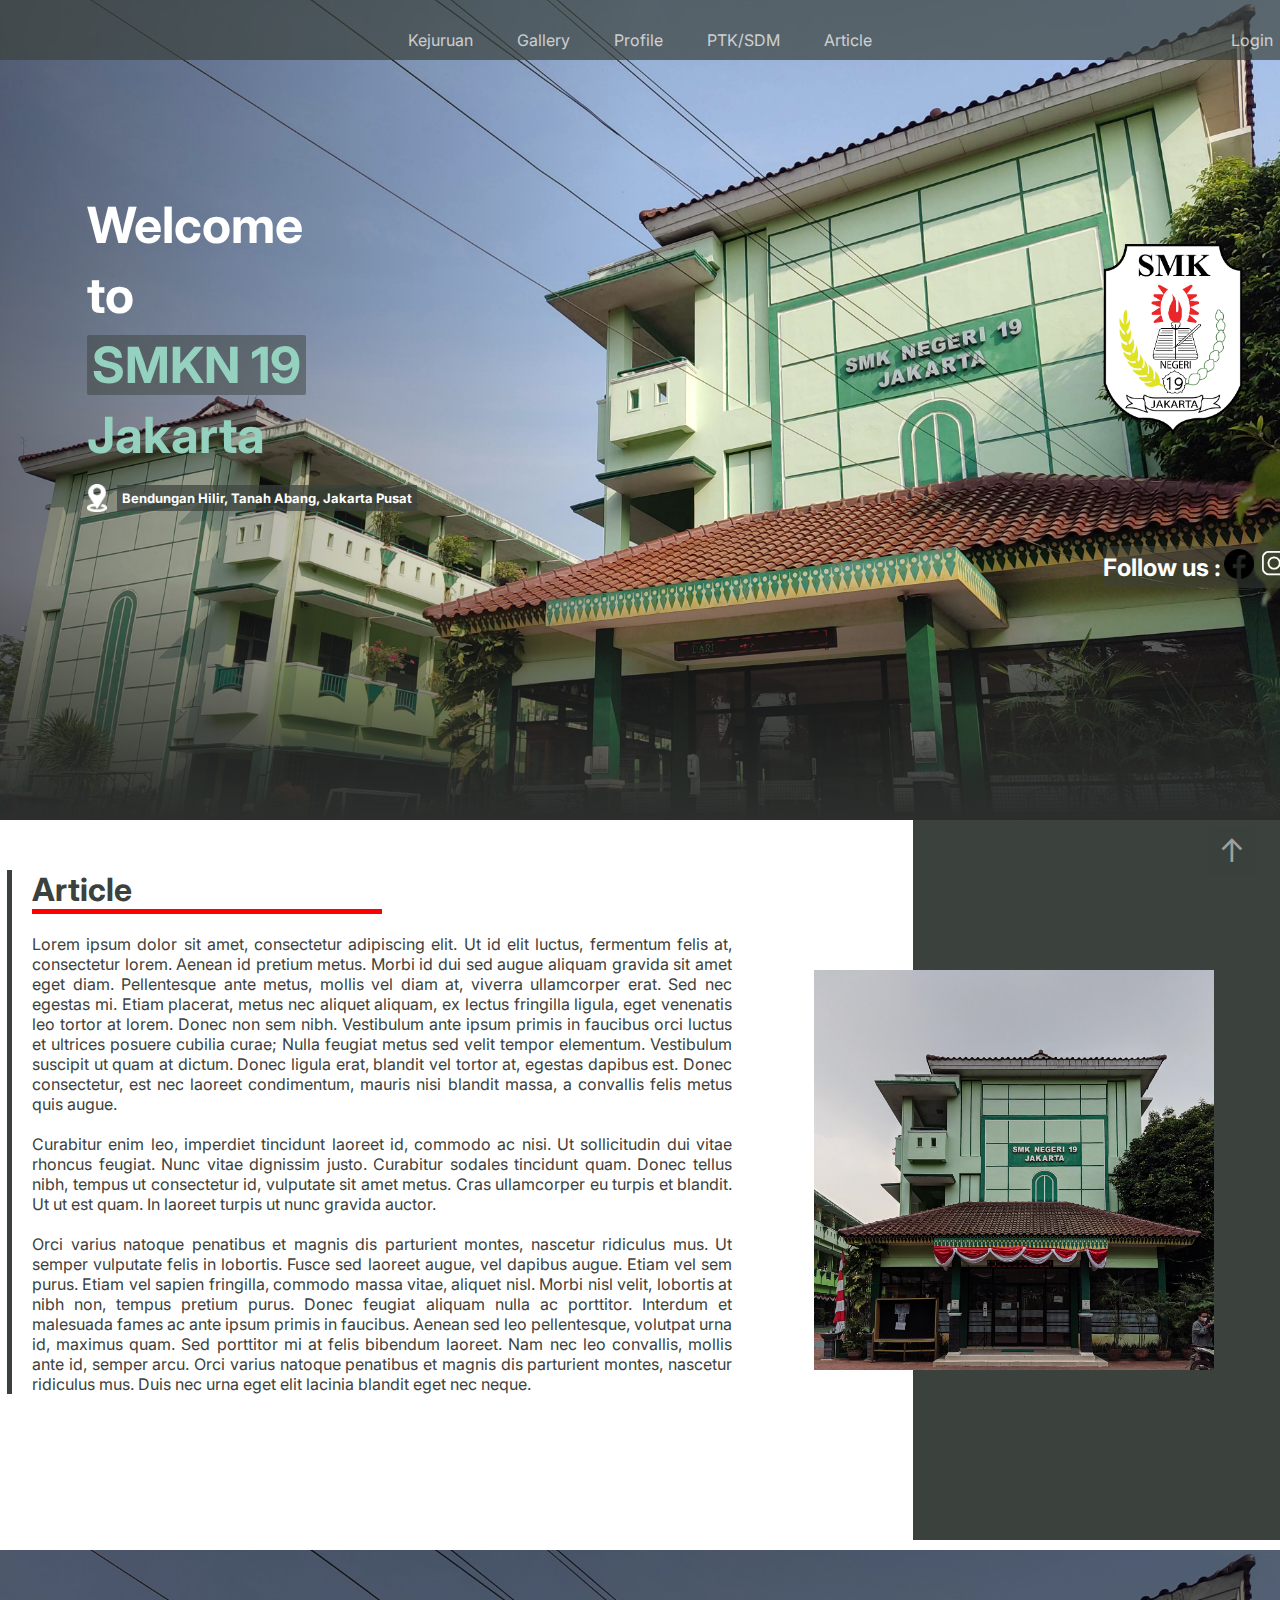
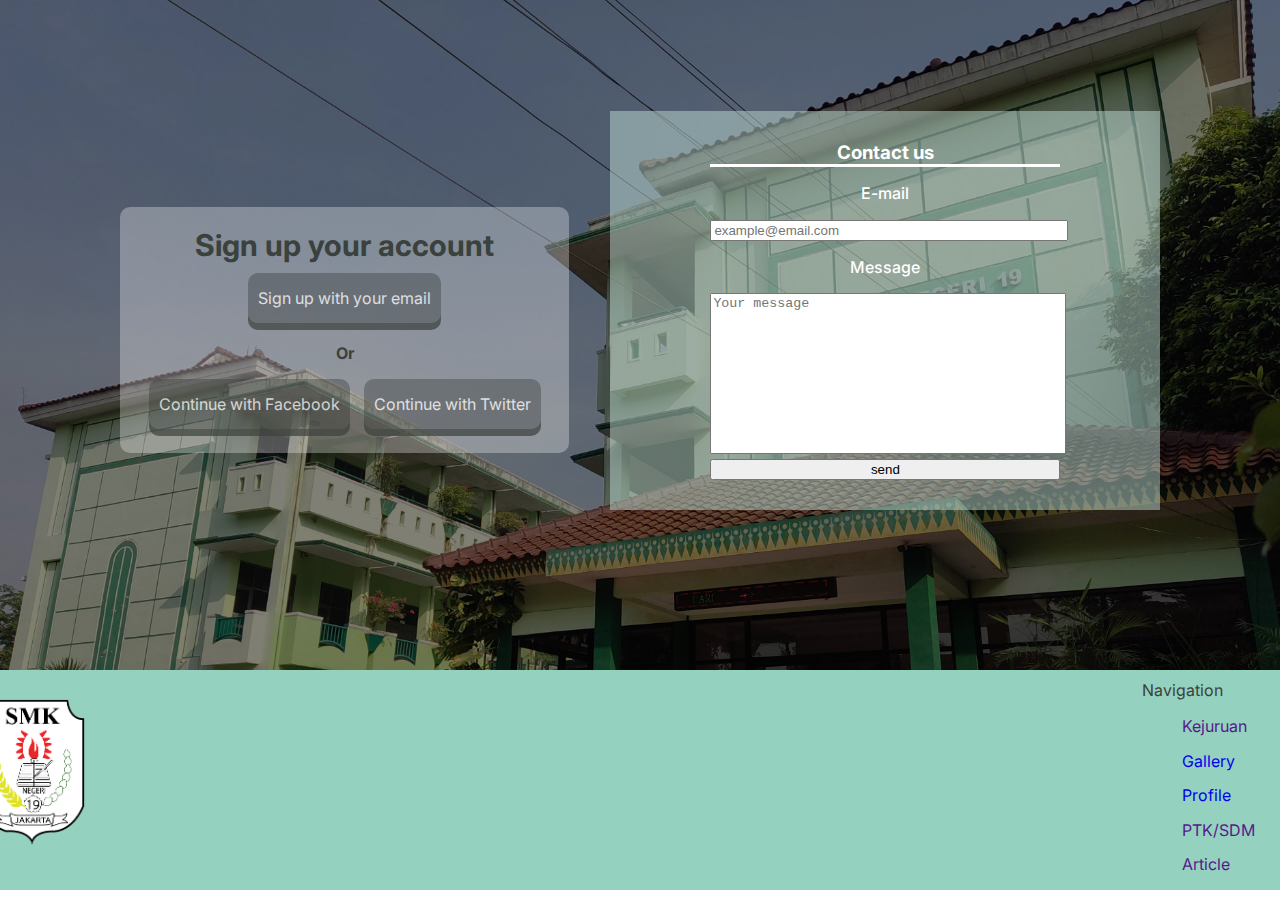
==== commit b54e7455: "Add files via upload" ====
--- a/index.html
+++ b/index.html
@@ -10,19 +10,23 @@
 </head>
 
 <body>
+    <a href="#landing-page" class="to-top">&uarr;</a>
 
     <!-- awal landing page -->
     <div id="landing-page" class="landing-page">
-           
+    
         <div class="header">
-            <div class="navbar-container">
-            <a href="#">Kejuruan</a>
-            <a href="gallery.html">Gallery</a>
-            <a href="#">Profile</a>
-            <a href="#">PTK/SDM</a>
-            <a href="#article">Article</a>
+            <div class="navbar">
+                <a href="#signup" class="login-btn">Login</a>
+                <div class="navbar-container">
+                    <a href="#">Kejuruan</a>
+                    <a href="gallery.html">Gallery</a>
+                    <a href="profile.html">Profile</a>
+                    <a href="#">PTK/SDM</a>
+                    <a href="#article">Article</a>
+                    </div>
+
             </div>
-            
     
         </div>
     
@@ -80,11 +84,11 @@
     <!-- koran end -->
 
     <!-- contact form page -->
-    <div class="form">
+    <div id="signup" class="form">
         <div class="btn-wrapper">
             
             <h1 class="sign">Sign up your account</h1>
-            <a href="#" class="btn signup">Sign up with your email</a>
+            <a href="#popup1" class="btn signup">Sign up with your email</a>
             <p>Or</p>
             <a href="https://www.facebook.com" class="btn facebook">
                 <span class="fa fa-facebook"></span>
@@ -126,7 +130,7 @@
             <ul>
                 <li><a href="">Kejuruan</a></li>
                 <li><a href="gallery.html">Gallery</a></li>
-                <li><a href="">Profile</a></li>
+                <li><a href="profile.html">Profile</a></li>
                 <li><a href="">PTK/SDM</a></li>
                 <li><a href="">Article</a></li>
             </ul>
@@ -136,9 +140,9 @@
 
 
     <!-- login button -->
-    <div class="login-box">
-        <a class="login-button" href="#popup1">Login </a>
-    </div>
+    <!-- <div class="login-box">
+        <a class="login-button" href="#signup">Login </a>
+    </div> -->
     
 
     <div id="popup1" class="overlay">
@@ -160,12 +164,9 @@
                 <input id="submit-btn" name="submit" type="submit" value="LOGIN">
                 <a href="a" id="signup">Belum punya akun?</a>
 
-                
             </form>
         </div>
     </div>
-
-
     <!-- login button end -->
 
 
--- a/style2.css
+++ b/style2.css
@@ -8,7 +8,7 @@
     background-position: center;
     background-size: cover;
     background-repeat: no-repeat;
-    scroll-behavior: smooth;
+    scroll-behavior:smooth;
 }
 
 body {
@@ -18,6 +18,28 @@
 }
 
 /* visual utama */
+
+.to-top{
+    position: fixed;
+    bottom: 0;
+    right: 0;
+    background-color: rgba(59, 65, 60);
+    opacity: 0.5;
+    color: white;
+    margin: 25px;
+
+    padding: 5px 10px;
+    font-size:xx-large;
+    border-radius: 3px;
+}
+
+.to-top:hover{
+    color: #4b534c;
+    background-color: rgb(154, 197, 184);
+    opacity: 1;
+    transition: 0.2s;
+    font-size: xx-large;
+}
 
 .landing-page{
     
@@ -40,12 +62,18 @@
     width: auto;
     height: 60px;
     background-color: rgba(59, 65, 60, 0.7);
-    justify-content: center;
-    display: flex;
-}
-
+    
+}
+.navbar{
+    padding: 30px;
+}
 .navbar-container{
-    margin: 30px ;
+    width: fit-content;
+    margin: auto;
+}
+.login-btn{
+    float: right;
+
 }
 
 .header a{
@@ -55,12 +83,15 @@
 
 }
 
-.navbar-container a:hover{
-    color: rgb(154, 255, 176);
+
+
+.navbar a:hover{
+    /* color: rgb(154, 255, 176); */
+    color: white;
     font-weight: bold;
     opacity: 1;
     transition: 0.3s;
-    border-bottom: 2pt solid #94D1BE ;
+    border-bottom: 2pt solid white ;
 }
 
 a{
@@ -173,15 +204,17 @@
     font-weight: bold;
 }
 .btn {
-    background-color: rgba(59, 65, 60, 0.5)  ;
+    background-color: rgba(46, 51, 47, 0.5)  ;
     padding: 15px 10px;
-    border-radius: 10px;
+    border-radius: px;
     color:#3B413C;
     opacity: 0.7;
     display: inline-block;
     color: white;
     overflow: hidden;
-    transition: 0.5s;
+    transition: 0.1s;
+    box-shadow: 0 7px #3B413C;
+    border-radius: 10px;
 }
 
 .btn:hover {
@@ -190,9 +223,15 @@
     background-color: #9DB5B2;
 }
 
+.btn:active{
+    transform: translateY(4px);
+    box-shadow:0 3px #282b28 ;
+}
+
 
 .facebook {
     margin-right: 10px ;
+    
 }
 
 a {
@@ -320,7 +359,6 @@
     font-weight: 500;
     width: 350px;
     background-color:rgba(190, 219, 210, 0.5);
-    border-radius: 10px;
     padding: 30px 100px;
     height: fit-content;
 }
@@ -374,6 +412,7 @@
     opacity: 0;
     align-items: center;
     display: flex;
+    
 
 }
 .overlay:target{
@@ -384,13 +423,15 @@
 .card{
     width: 329px;
     height: 410px;
+  
 }
 
 .login-content {
+    
     font-size: 15px;
     margin: 70px auto;
     padding: 20px;
-    background: rgba(148, 209, 190,0.3);
+    background: rgba(205, 252, 237, 0.3);
     border-radius: 5px;
     width: fit-content;
     position: relative;
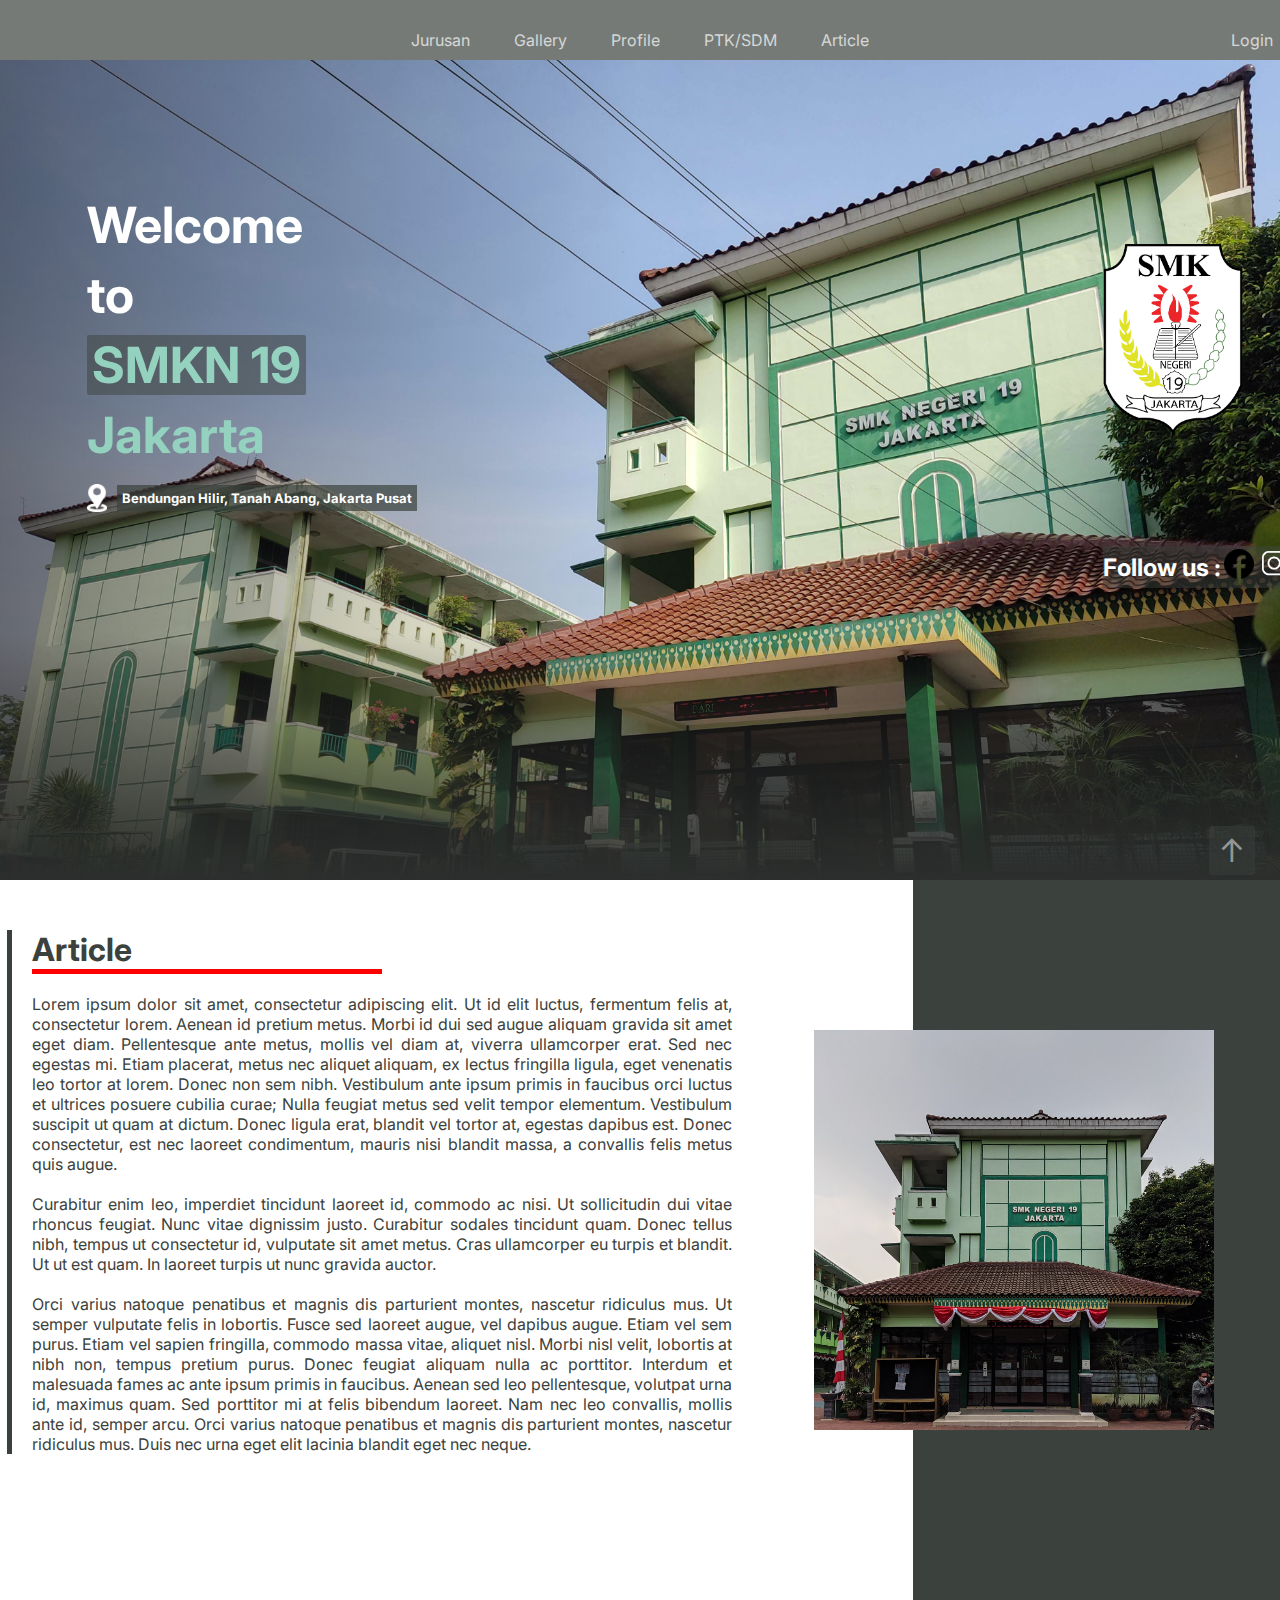
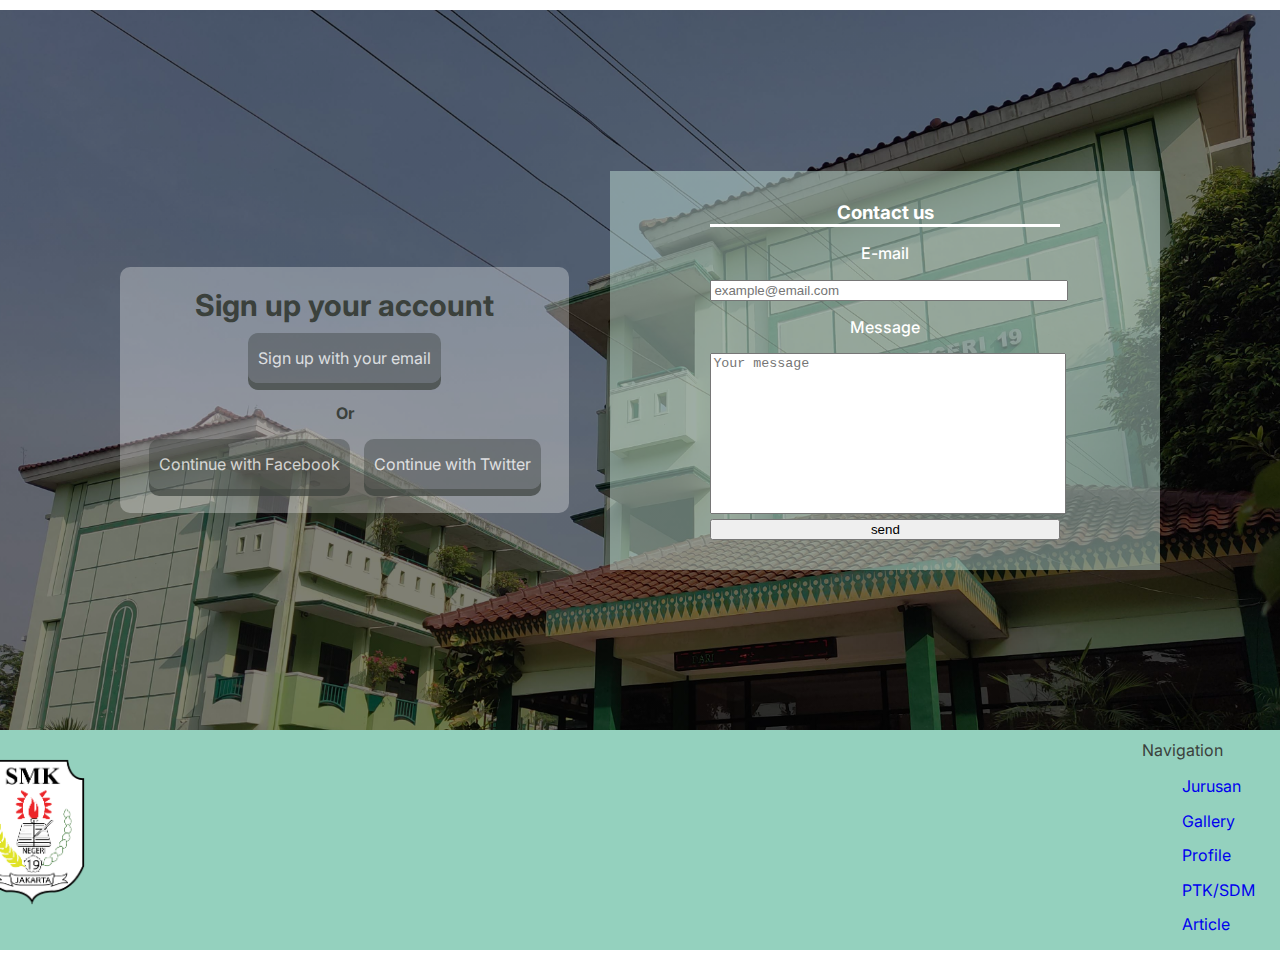
==== commit 9c2d5340: "Add files via upload" ====
--- a/index.html
+++ b/index.html
@@ -13,22 +13,23 @@
     <a href="#landing-page" class="to-top">&uarr;</a>
 
     <!-- awal landing page -->
+    <div class="header">
+        <div class="navbar">
+            <a href="#signup" class="login-btn">Login</a>
+            <div class="navbar-container">
+                <a href="jurusan.html">Jurusan</a>
+                <a href="gallery.html">Gallery</a>
+                <a href="profile.html">Profile</a>
+                <a href="ptk.html">PTK/SDM</a>
+                <a href="#article">Article</a>
+                </div>
+
+        </div>
+
+    </div>
     <div id="landing-page" class="landing-page">
     
-        <div class="header">
-            <div class="navbar">
-                <a href="#signup" class="login-btn">Login</a>
-                <div class="navbar-container">
-                    <a href="#">Kejuruan</a>
-                    <a href="gallery.html">Gallery</a>
-                    <a href="profile.html">Profile</a>
-                    <a href="#">PTK/SDM</a>
-                    <a href="#article">Article</a>
-                    </div>
-
-            </div>
-    
-        </div>
+        
     
         <!-- main -->
         <div class="main">
@@ -49,8 +50,8 @@
             <!-- sosmed -->
             <div class="sosmed">
                 <span>Follow us   :  </span>
-                <a href="https://web.facebook.com/smkn19jakarta"><img src="/image/fb-logo.png" class="logosos ig"></a>
-                <a href="https://www.instagram.com/smkn19_jakarta/"><img src="/image/ig-logo.png" class="logosos fb"></a>
+                <a href="https://web.facebook.com/smkn19jakarta"><img src="image/fb-logo.png" class="logosos ig"></a>
+                <a href="https://www.instagram.com/smkn19_jakarta/"><img src="image/ig-logo.png" class="logosos fb"></a>
             </div>
             <!-- sosmed end -->
             
@@ -128,11 +129,11 @@
         <a href="#landing-page"><img src="image/logo pandawa.png" class="foto-footer"></a>
         <div class="navbar-footer"> Navigation
             <ul>
-                <li><a href="">Kejuruan</a></li>
+                <li><a href="jurusan.html">Jurusan</a></li>
                 <li><a href="gallery.html">Gallery</a></li>
                 <li><a href="profile.html">Profile</a></li>
-                <li><a href="">PTK/SDM</a></li>
-                <li><a href="">Article</a></li>
+                <li><a href="ptk.html">PTK/SDM</a></li>
+                <li><a href="article.html">Article</a></li>
             </ul>
         </div>
     </div>
--- a/style2.css
+++ b/style2.css
@@ -43,7 +43,7 @@
 
 .landing-page{
     
-    background-image:linear-gradient(rgba(255, 255, 255, 0) 70%,#2b2e2c 100% ), linear-gradient(to right, rgba(0, 0, 0, 0.5), rgba(0, 0, 0, 0)50%), url('image/pandawa.jpg');
+    background-image:linear-gradient(rgba(141, 64, 64, 0) 70%,#2b2e2c 100% ), linear-gradient(to right, rgba(0, 0, 0, 0.5), rgba(0, 0, 0, 0)50%), url('image/pandawa.jpg');
     background-size: cover;
     background-repeat: no-repeat;
     width: 100%;
@@ -59,13 +59,18 @@
 
 /* #3B413C #94D1BE */
 .header{
-    width: auto;
+    
+    
+    top:0;
+    width: 100%;
     height: 60px;
     background-color: rgba(59, 65, 60, 0.7);
     
 }
 .navbar{
     padding: 30px;
+    
+    
 }
 .navbar-container{
     width: fit-content;
@@ -73,17 +78,13 @@
 }
 .login-btn{
     float: right;
-
 }
 
 .header a{
     color: white;
     opacity: 0.7;
     margin: 0px 20px;
-
-}
-
-
+}
 
 .navbar a:hover{
     /* color: rgb(154, 255, 176); */
@@ -231,6 +232,7 @@
 
 .facebook {
     margin-right: 10px ;
+    -webkit-filter:hue-rotate(100);
     
 }
 
@@ -265,7 +267,7 @@
 }
 
 .text {
-    width: fit-conten;
+    width: fit-content;
     padding: 0 0 0 20px;
     margin-left: 50px;
     color: #3B413C;
